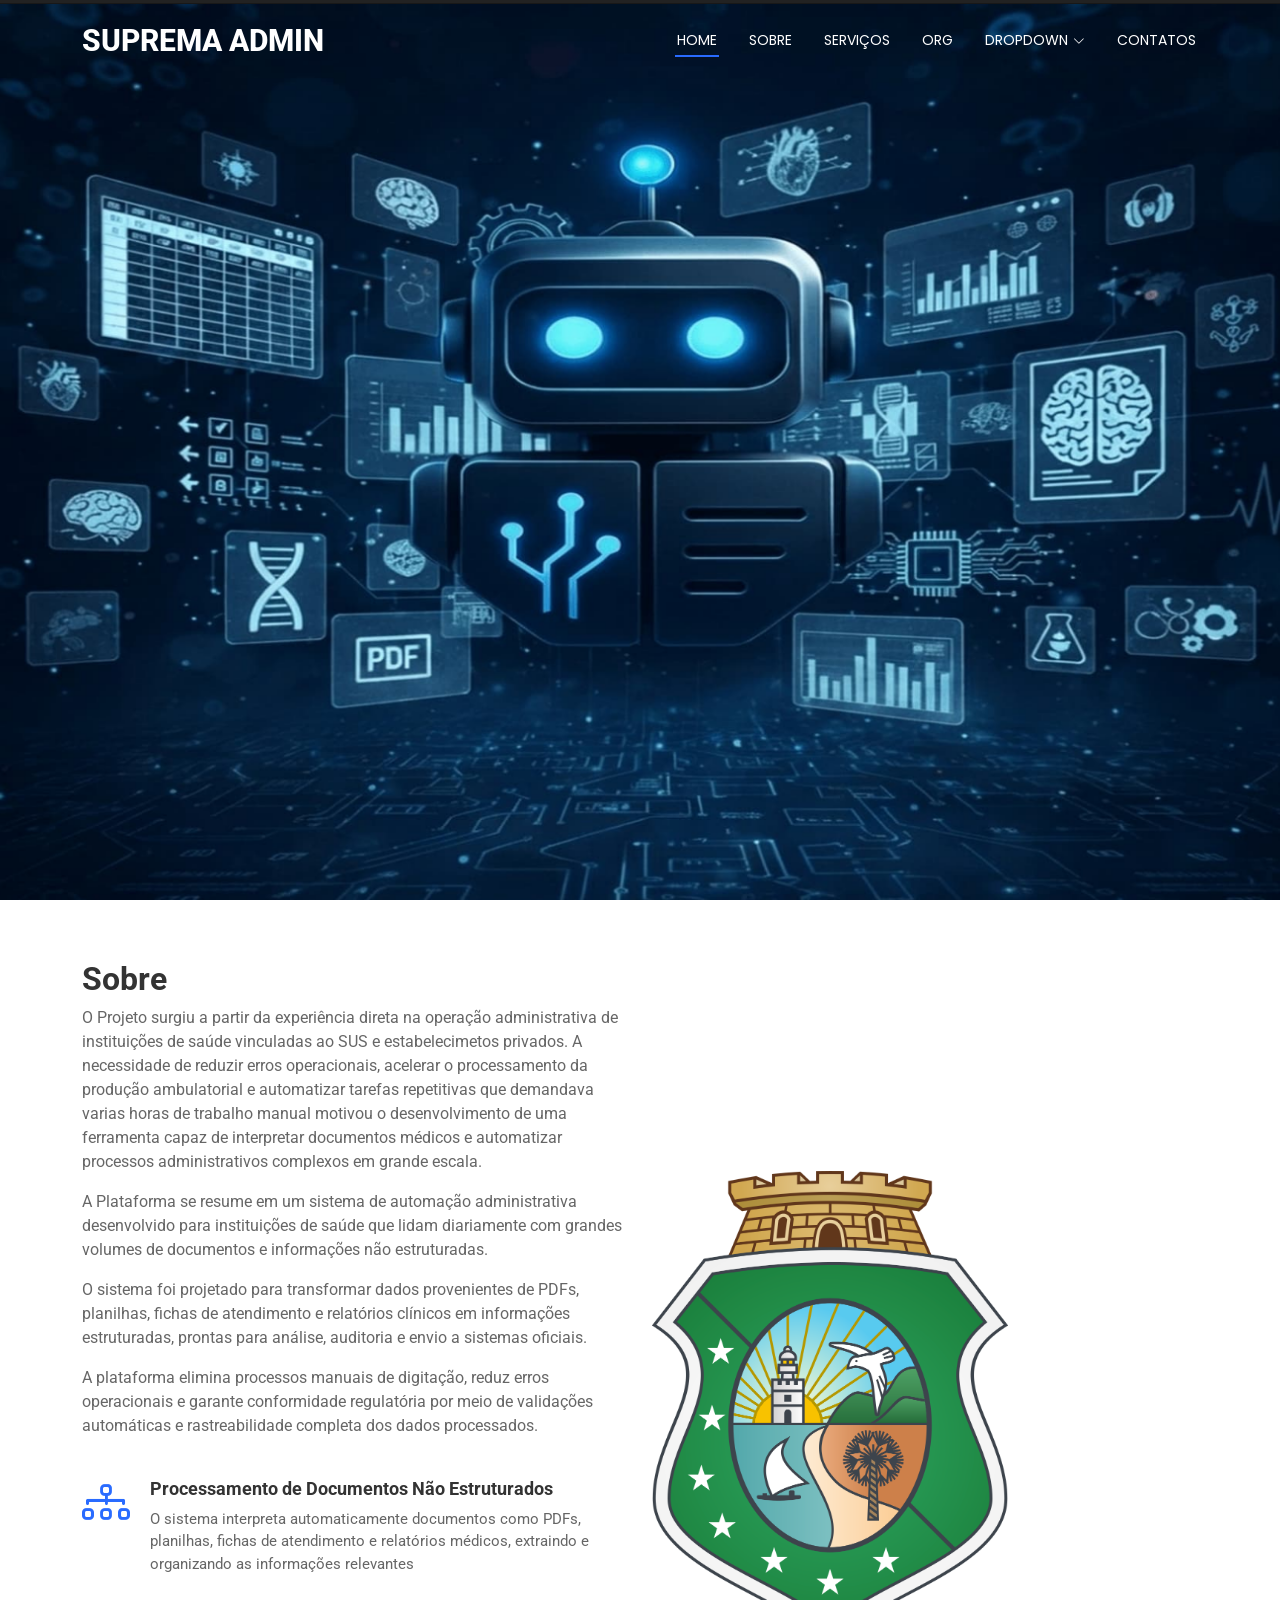
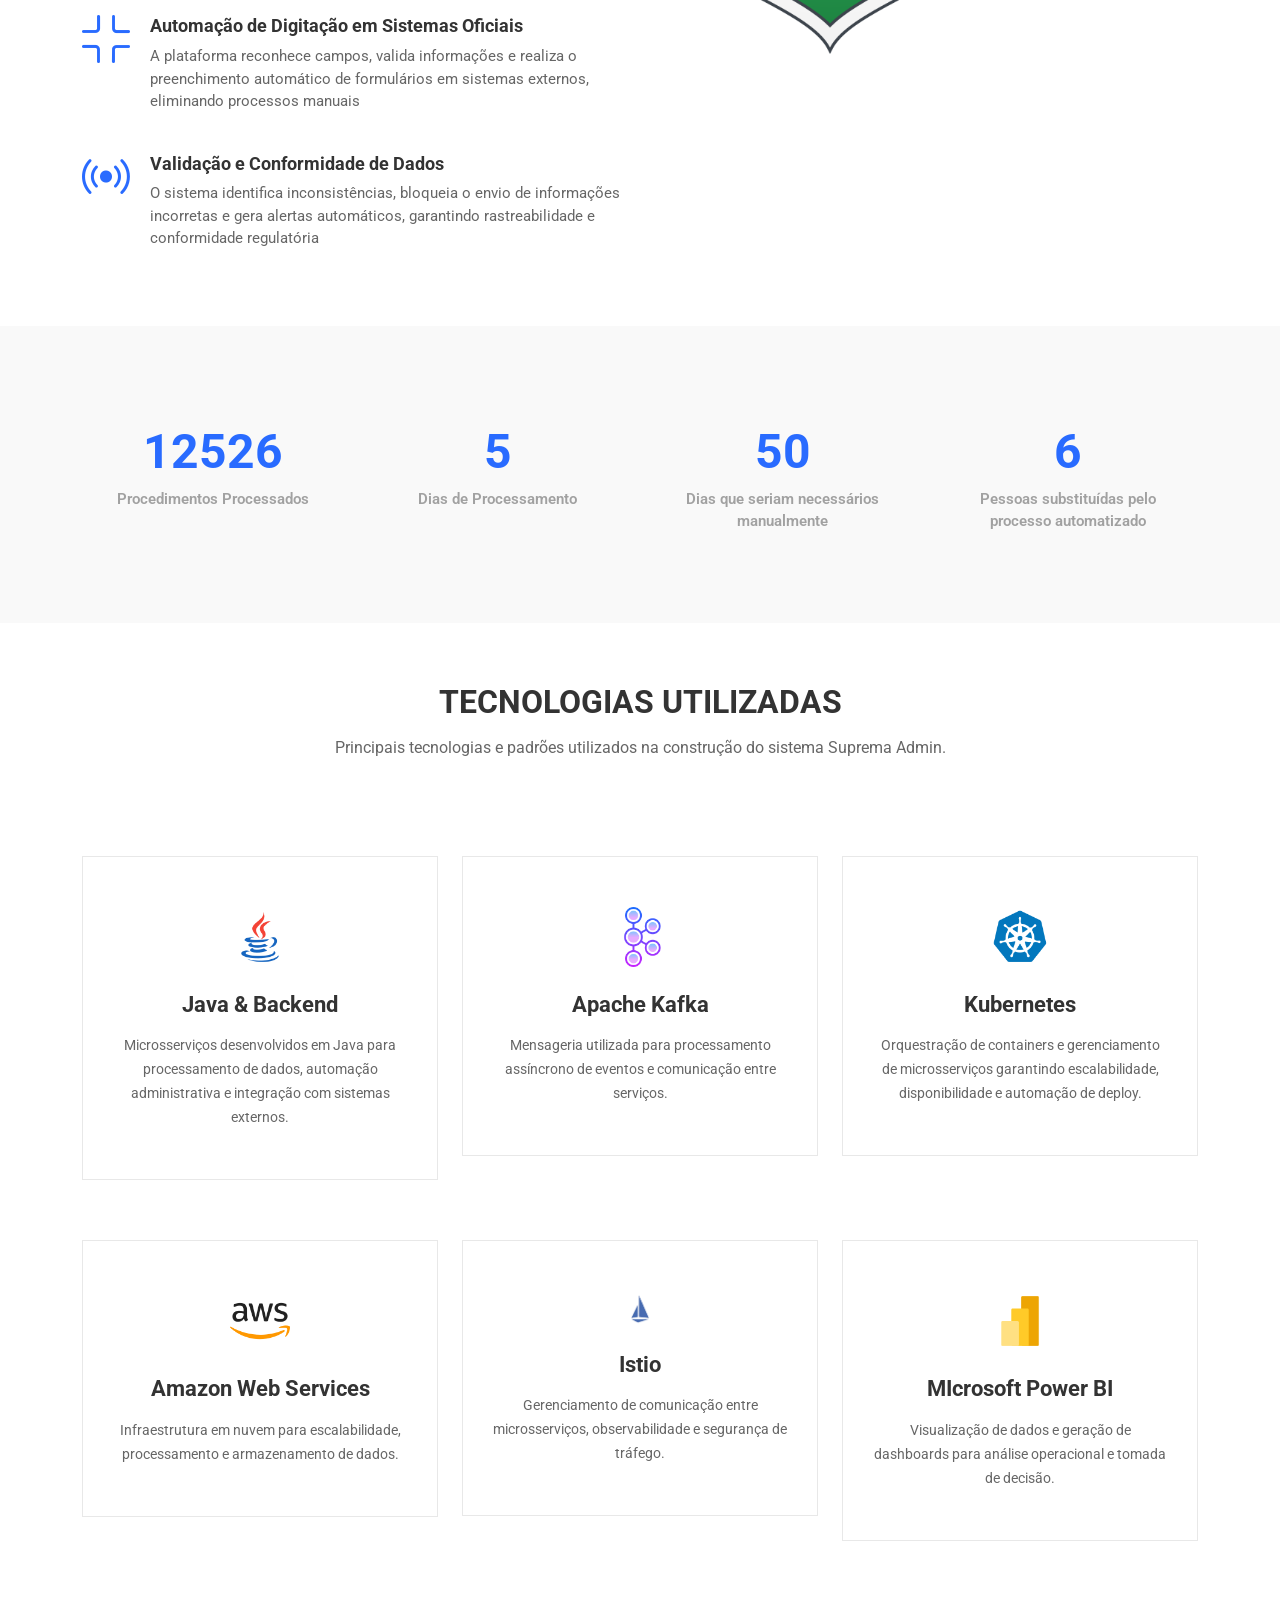
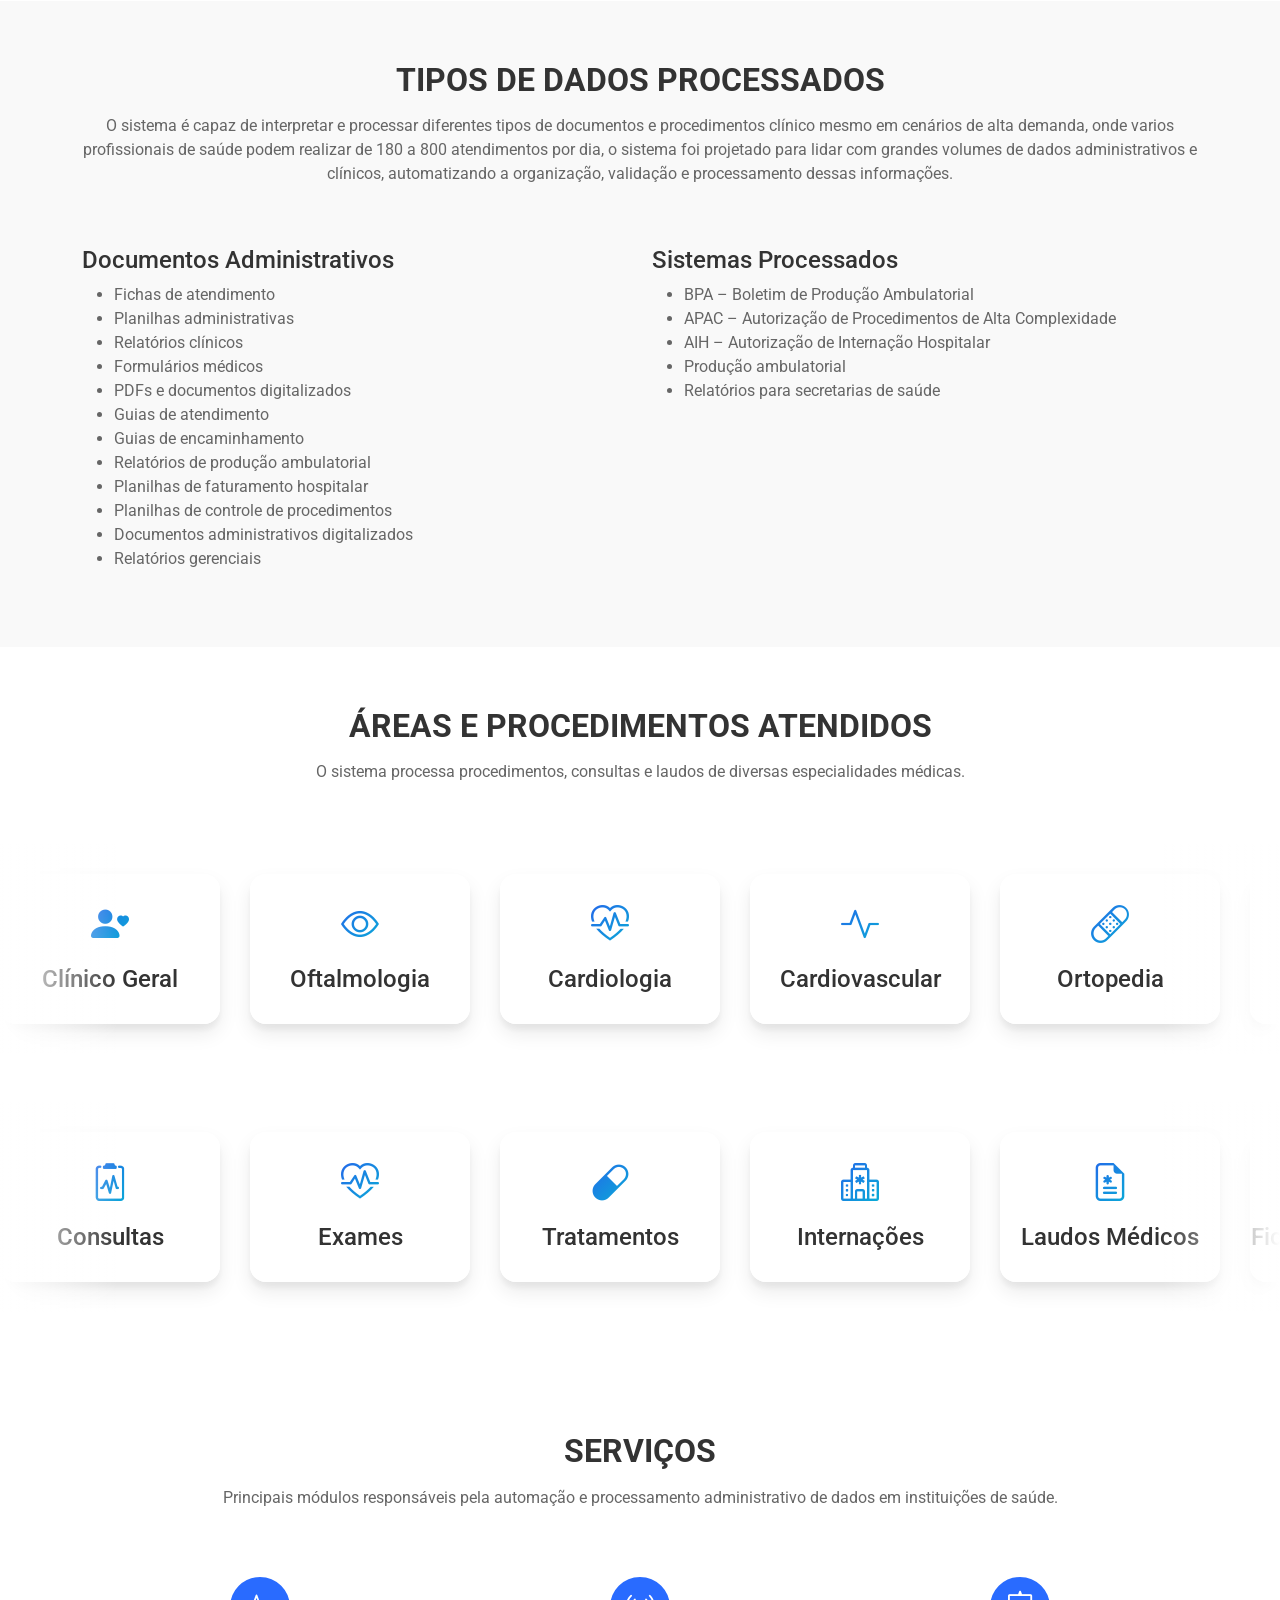
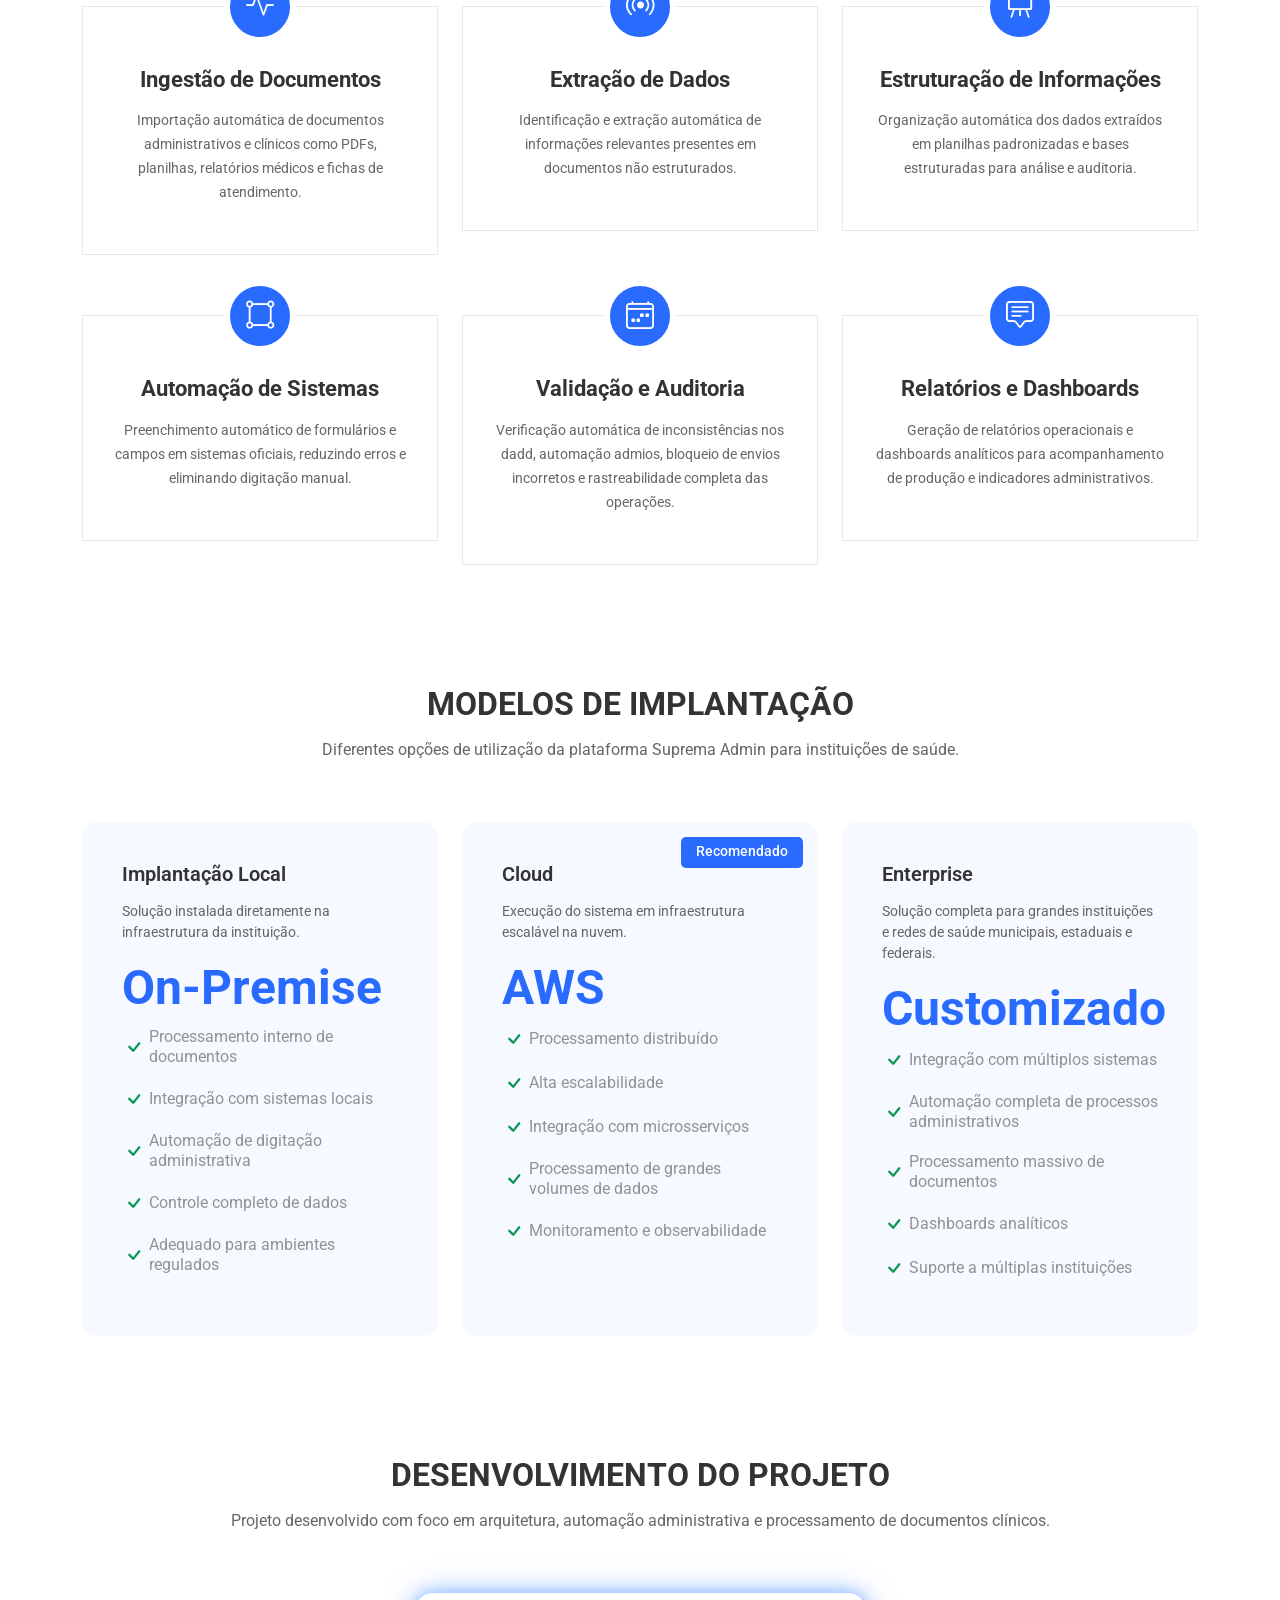
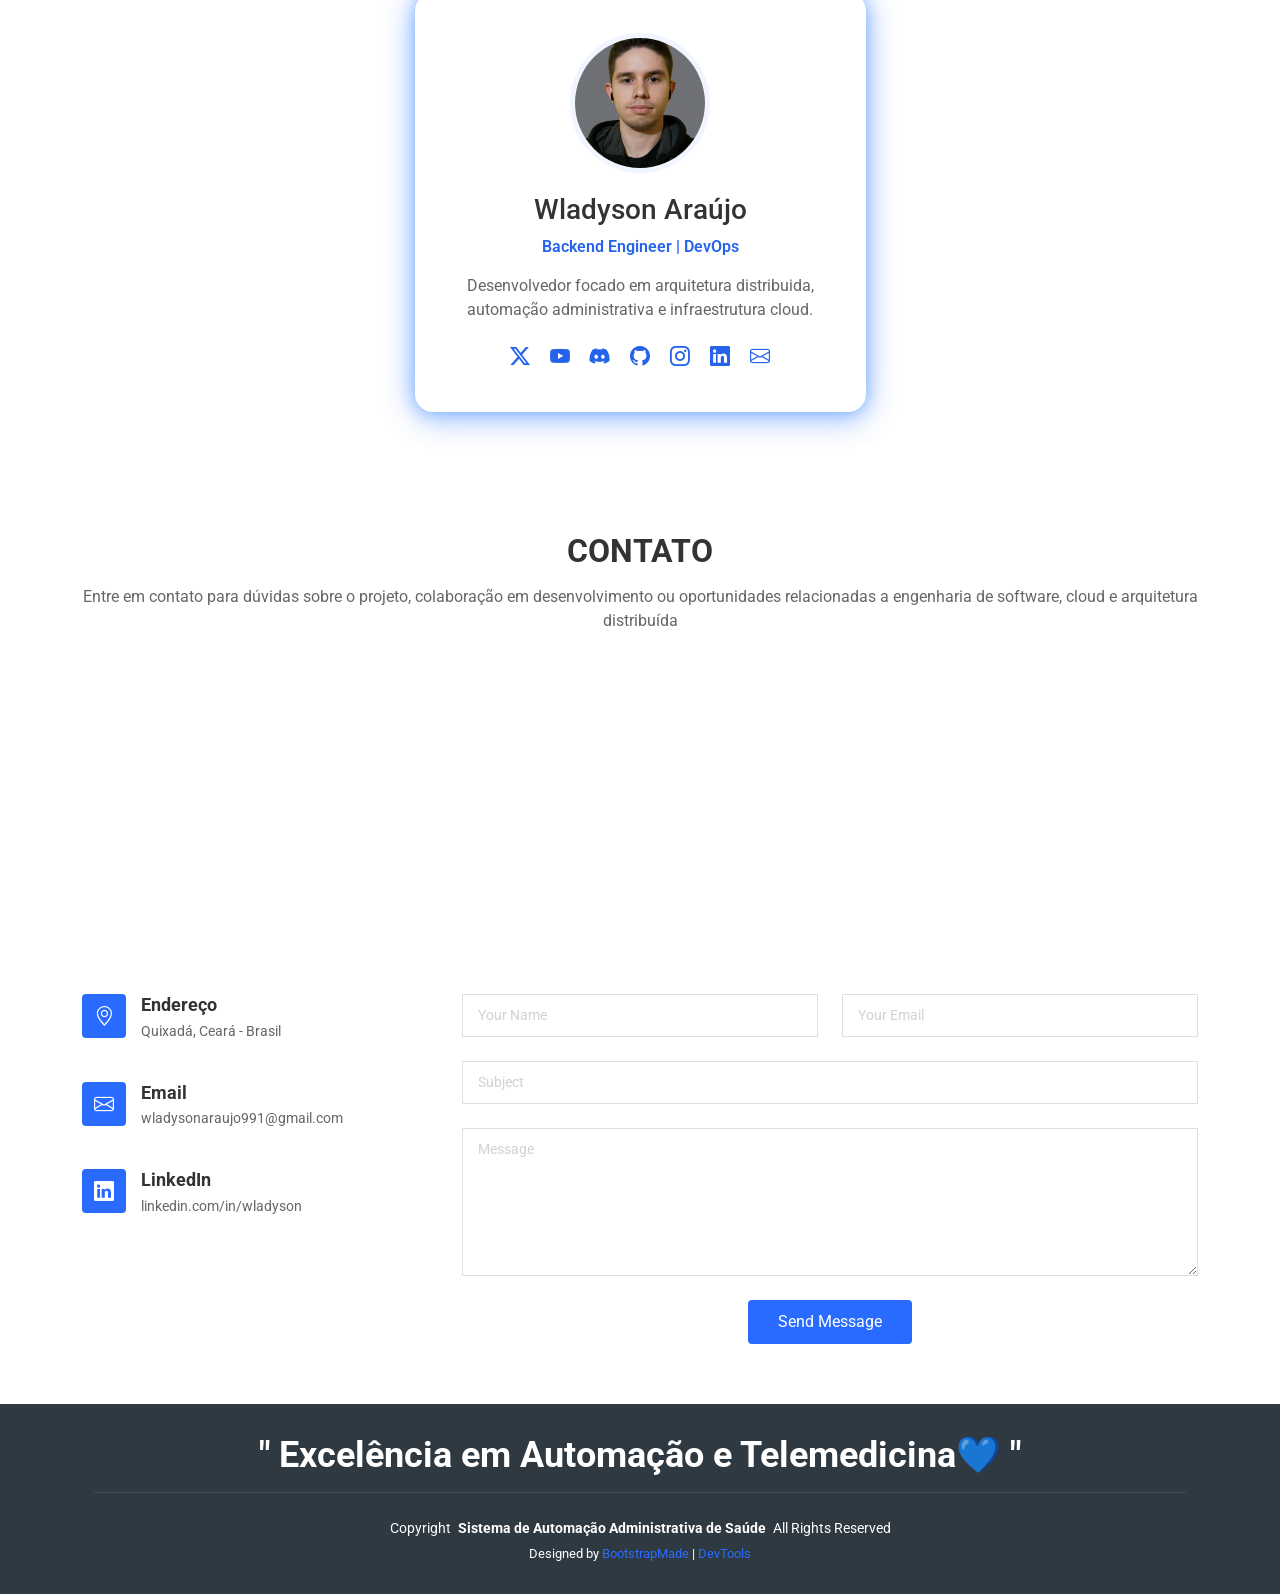
==== index.html @ 3fff72b0 "site inicial" ====
<!DOCTYPE html>
<html lang="en">

<head>
  <meta charset="utf-8">
  <meta content="width=device-width, initial-scale=1.0" name="viewport">
  <title>Suprema Admin</title>
  <meta name="description" content="">
  <meta name="keywords" content="">

  <!-- Favicons -->
  <link href="assets/img/icons8-robot-face-94.png" rel="icon">
  <link href="assets/img/apple-touch-icon.png" rel="apple-touch-icon">

  <!-- Fonts -->
  <link href="https://fonts.googleapis.com" rel="preconnect">
  <link href="https://fonts.gstatic.com" rel="preconnect" crossorigin>
  <link href="https://fonts.googleapis.com/css2?family=Roboto:ital,wght@0,100;0,300;0,400;0,500;0,700;0,900;1,100;1,300;1,400;1,500;1,700;1,900&family=Poppins:ital,wght@0,100;0,200;0,300;0,400;0,500;0,600;0,700;0,800;0,900;1,100;1,200;1,300;1,400;1,500;1,600;1,700;1,800;1,900&display=swap" rel="stylesheet">

  <!-- Vendor CSS Files -->
  <link href="assets/vendor/bootstrap/css/bootstrap.min.css" rel="stylesheet">
  <link href="assets/vendor/bootstrap-icons/bootstrap-icons.css" rel="stylesheet">
  <link href="assets/vendor/aos/aos.css" rel="stylesheet">
  <link href="assets/vendor/glightbox/css/glightbox.min.css" rel="stylesheet">
  <link href="assets/vendor/swiper/swiper-bundle.min.css" rel="stylesheet">

  <!-- Main CSS File -->
  <link href="assets/css/main.css" rel="stylesheet">

  <!-- =======================================================
  * Template Name: Regna
  * Template URL: https://bootstrapmade.com/regna-bootstrap-onepage-template/
  * Updated: Aug 07 2024 with Bootstrap v5.3.3
  * Author: BootstrapMade.com
  * License: https://bootstrapmade.com/license/
  ======================================================== -->
</head>

<body class="index-page">

  <header id="header" class="header d-flex align-items-center fixed-top">
    <div class="container-fluid container-xl position-relative d-flex align-items-center justify-content-between">

      <a href="index.html" class="logo d-flex align-items-center">
        <!-- Uncomment the line below if you also wish to use an image logo -->
        <!-- <img src="assets/img/logo.png" alt=""> -->
        <h1 class="sitename">Suprema Admin</h1>
      </a>

      <nav id="navmenu" class="navmenu">
        <ul>
          <li><a href="#hero" class="active">Home</a></li>
          <li><a href="#about">Sobre</a></li>
          <li><a href="#services">Serviços</a></li>
          <li><a href="#team">Org</a></li>
          <li class="dropdown"><a href="#"><span>Dropdown</span> <i class="bi bi-chevron-down toggle-dropdown"></i></a>
            <ul>
              <li><a href="#">Dropdown 1</a></li>
              <li class="dropdown"><a href="#"><span>Deep Dropdown</span> <i class="bi bi-chevron-down toggle-dropdown"></i></a>
                <ul>
                  <li><a href="#">Deep Dropdown 1</a></li>
                  <li><a href="#">Deep Dropdown 2</a></li>
                  <li><a href="#">Deep Dropdown 3</a></li>
                  <li><a href="#">Deep Dropdown 4</a></li>
                  <li><a href="#">Deep Dropdown 5</a></li>
                </ul>
              </li>
              <li><a href="#">Dropdown 2</a></li>
              <li><a href="#">Dropdown 3</a></li>
              <li><a href="#">Dropdown 4</a></li>
            </ul>
          </li>
          <li><a href="#contact">Contatos</a></li>
        </ul>
        <i class="mobile-nav-toggle d-xl-none bi bi-list"></i>
      </nav>

    </div>
  </header>

  <main class="main">

    <section id="hero" class="hero section">

      <img src="assets/img/teste.png" class="hero-video" alt="Hero">

    </section>

    <!-- About Section -->
    <section id="about" class="about section">

      <div class="container">

        <div class="row gy-4">

          <div class="col-lg-4 position-relative d-flex align-items-center order-lg-last" data-aos="fade-up" data-aos-delay="200">
  
            <div class="img-reflexo">
              <img src="assets/img/ce.png" class="img-fluid flex-shrink-0 reflexo" alt="">
            </div>

          </div>

          <div class="col-lg-6 content" data-aos="fade-up" data-aos-delay="100">
            <h3>Sobre</h3>
            <p>
              O Projeto surgiu a partir da experiência direta na operação administrativa de instituições de saúde vinculadas ao SUS e estabelecimetos privados.
              A necessidade de reduzir erros operacionais, acelerar o processamento da produção ambulatorial e automatizar tarefas repetitivas que demandava varias horas de trabalho manual
              motivou o desenvolvimento de uma ferramenta capaz de interpretar documentos médicos e automatizar processos administrativos complexos em grande escala.
            </p>

            <p>
              A Plataforma se resume em um sistema de automação administrativa desenvolvido para instituições de saúde que lidam diariamente
              com grandes volumes de documentos e informações não estruturadas.
            </p>

            <p>
              O sistema foi projetado para transformar dados provenientes de PDFs, planilhas, fichas de atendimento e relatórios clínicos
              em informações estruturadas, prontas para análise, auditoria e envio a sistemas oficiais.
            </p>

            <p>
              A plataforma elimina processos manuais de digitação, reduz erros operacionais e garante conformidade regulatória
              por meio de validações automáticas e rastreabilidade completa dos dados processados.
            </p>
            <ul>
              <li>
                <i class="bi bi-diagram-3"></i>
                <div>
                  <h5>Processamento de Documentos Não Estruturados</h5>
                  <p>O sistema interpreta automaticamente documentos como PDFs, planilhas, fichas de atendimento e relatórios médicos, extraindo e organizando as informações relevantes</p>
                </div>
              </li>
              <li>
                <i class="bi bi-fullscreen-exit"></i>
                <div>
                  <h5>Automação de Digitação em Sistemas Oficiais</h5>
                  <p>A plataforma reconhece campos, valida informações e realiza o preenchimento automático de formulários em sistemas externos, eliminando processos manuais</p>
                </div>
              </li>
              <li>
                <i class="bi bi-broadcast"></i>
                <div>
                  <h5>Validação e Conformidade de Dados</h5>
                  <p>O sistema identifica inconsistências, bloqueia o envio de informações incorretas e gera alertas automáticos, garantindo rastreabilidade e conformidade regulatória</p>
                </div>
              </li>
            </ul>
          </div>

        </div>

      </div>

    </section><!-- /About Section -->

    <!-- Stats Section -->
    <section id="stats" class="stats section light-background">

      <div class="container" data-aos="fade-up" data-aos-delay="100">

        <div class="row gy-4">

          <div class="col-lg-3 col-md-6">
            <div class="stats-item text-center w-100 h-100">
              <span data-purecounter-start="0" data-purecounter-end="12526" data-purecounter-duration="1" class="purecounter"></span>
              <p>Procedimentos Processados</p>
            </div>
          </div><!-- End Stats Item -->

          <div class="col-lg-3 col-md-6">
            <div class="stats-item text-center w-100 h-100">
              <span data-purecounter-start="0" data-purecounter-end="5" data-purecounter-duration="1" class="purecounter"></span>
              <p>Dias de Processamento</p>
            </div>
          </div><!-- End Stats Item -->

          <div class="col-lg-3 col-md-6">
            <div class="stats-item text-center w-100 h-100">
              <span data-purecounter-start="0" data-purecounter-end="50" data-purecounter-duration="1" class="purecounter"></span>
              <p>Dias que seriam necessários manualmente</p>
            </div>
          </div><!-- End Stats Item -->

          <div class="col-lg-3 col-md-6">
            <div class="stats-item text-center w-100 h-100">
              <span data-purecounter-start="0" data-purecounter-end="6" data-purecounter-duration="1" class="purecounter"></span>
              <p>Pessoas substituídas pelo processo automatizado</p>
            </div>
          </div><!-- End Stats Item -->

        </div>

      </div>

    </section><!-- /Stats Section -->

    <section id="tecnologias" class="services section">

        <div class="container section-title" data-aos="fade-up">
          <h2>Tecnologias Utilizadas</h2>
          <p>Principais tecnologias e padrões utilizados na construção do sistema Suprema Admin.</p>
        </div>

        <div class="container">

          <div class="row gy-4">

            <div class="col-lg-4 col-md-6">
              <div class="service-item">
                <img src="assets/img/java.png" class="tech-logo" alt="Java">
                <h3>Java & Backend</h3>
                <p>Microsserviços desenvolvidos em Java para processamento de dados, automação administrativa e integração com sistemas externos.</p>
              </div>
            </div>

            <div class="col-lg-4 col-md-6">
              <div class="service-item">
                <img src="assets/img/kafka.png" class="tech-logo" alt="Apache Kafka">
                <h3>Apache Kafka</h3>
                <p>Mensageria utilizada para processamento assíncrono de eventos e comunicação entre serviços.</p>
              </div>
            </div>

            <div class="col-lg-4 col-md-6">
              <div class="service-item">
                <img src="assets/img/kube.png" class="tech-logo" alt="C++">
                <h3>Kubernetes</h3>
                <p>Orquestração de containers e gerenciamento de microsserviços garantindo escalabilidade, disponibilidade e automação de deploy.</p>
              </div>
            </div>

            <div class="col-lg-4 col-md-6">
              <div class="service-item">
                <img src="assets/img/amazon.png" class="tech-logo" alt="Amazon Web Services">
                <h3>Amazon Web Services</h3>
                <p>Infraestrutura em nuvem para escalabilidade, processamento e armazenamento de dados.</p>
              </div>
            </div>

            <div class="col-lg-4 col-md-6">
              <div class="service-item">
                <img src="assets/img/istio.png" class="tech-logo" alt="Istio">
                <h3>Istio</h3>
                <p>Gerenciamento de comunicação entre microsserviços, observabilidade e segurança de tráfego.</p>
              </div>
            </div>

            <div class="col-lg-4 col-md-6">
              <div class="service-item">
                <img src="assets/img/bi.png" class="tech-logo" alt="Power BI">
                <h3>MIcrosoft Power BI</h3>
                <p>Visualização de dados e geração de dashboards para análise operacional e tomada de decisão.</p>
              </div>
            </div>

          </div>

        </div>

    </section>

    <section id="dados-processados" class="features section light-background">

        <div class="container section-title" data-aos="fade-up">
          <h2>Tipos de Dados Processados</h2>
          <p>O sistema é capaz de interpretar e processar diferentes tipos de documentos e procedimentos clínico mesmo em cenários de alta demanda, onde varios profissionais de saúde podem realizar de 180 a 800 atendimentos por dia, o sistema foi projetado para lidar com grandes volumes de dados administrativos e clínicos, automatizando a organização, validação e processamento dessas informações.</p>
        </div>

        <div class="container">

          <div class="row gy-4">

            <div class="col-md-6">
              <h4>Documentos Administrativos</h4>
              <ul>
                <li>Fichas de atendimento</li>
                <li>Planilhas administrativas</li>
                <li>Relatórios clínicos</li>
                <li>Formulários médicos</li>
                <li>PDFs e documentos digitalizados</li>
                <li>Guias de atendimento</li>
                <li>Guias de encaminhamento</li>
                <li>Relatórios de produção ambulatorial</li>
                <li>Planilhas de faturamento hospitalar</li>
                <li>Planilhas de controle de procedimentos</li>
                <li>Documentos administrativos digitalizados</li>
                <li>Relatórios gerenciais</li>
              </ul>
            </div>

            <div class="col-md-6">
              <h4>Sistemas Processados</h4>
              <ul>
                <li>BPA – Boletim de Produção Ambulatorial</li>
                <li>APAC – Autorização de Procedimentos de Alta Complexidade</li>
                <li>AIH – Autorização de Internação Hospitalar</li>
                <li>Produção ambulatorial</li>
                <li>Relatórios para secretarias de saúde</li>
              </ul>
            </div>

        </div>

    </section>

    <section id="areas-saude" class="services section">

      <div class="container section-title" data-aos="fade-up">
        <h2>Áreas e Procedimentos Atendidos</h2>
        <p>O sistema processa procedimentos, consultas e laudos de diversas especialidades médicas.</p>
      </div>

      <div class="areas-slider">

        <div class="areas-track">

          <div class="service-card">
            <i class="bi bi-person-heart"></i>
            <h4>Clínico Geral</h4>
          </div>

          <div class="service-card">
            <i class="bi bi-eye"></i>
            <h4>Oftalmologia</h4>
          </div>

          <div class="service-card">
            <i class="bi bi-heart-pulse"></i>
            <h4>Cardiologia</h4>
          </div>

          <div class="service-card">
            <i class="bi bi-activity"></i>
            <h4>Cardiovascular</h4>
          </div>

          <div class="service-card">
            <i class="bi bi-bandaid"></i>
            <h4>Ortopedia</h4>
          </div>

          <div class="service-card">
            <i class="bi bi-droplet"></i>
            <h4>Laboratório</h4>
          </div>

          <div class="service-card">
            <i class="bi bi-person"></i>
            <h4>Pediatria</h4>
          </div>

          <div class="service-card">
            <i class="bi bi-gender-female"></i>
            <h4>Ginecologia</h4>
          </div>

          <div class="service-card">
            <i class="bi bi-lungs"></i>
            <h4>Pneumologia</h4>
          </div>

          <div class="service-card">
            <i class="bi bi-bandaid-fill"></i>
            <h4>Cirurgia Geral</h4>
          </div>

          <div class="service-card">
            <i class="bi bi-capsule"></i>
            <h4>Farmácia Clínica</h4>
          </div>

          <div class="service-card">
            <i class="bi bi-hospital"></i>
            <h4>Emergência</h4>
          </div>

          <div class="service-card">
            <i class="bi bi-clipboard2-pulse"></i>
            <h4>Medicina Preventiva</h4>
          </div>

          <!-- duplicado para loop infinito -->

          <div class="service-card">
            <i class="bi bi-person-heart"></i>
            <h4>Clínico Geral</h4>
          </div>

          <div class="service-card">
            <i class="bi bi-eye"></i>
            <h4>Oftalmologia</h4>
          </div>

          <div class="service-card">
            <i class="bi bi-heart-pulse"></i>
            <h4>Cardiologia</h4>
          </div>

          <div class="service-card">
            <i class="bi bi-activity"></i>
            <h4>Cardiovascular</h4>
          </div>

          <div class="service-card">
            <i class="bi bi-bandaid"></i>
            <h4>Ortopedia</h4>
          </div>

          <div class="service-card">
            <i class="bi bi-droplet"></i>
            <h4>Laboratório</h4>
          </div>

          <div class="service-card">
            <i class="bi bi-person"></i>
            <h4>Pediatria</h4>
          </div>

          <div class="service-card">
            <i class="bi bi-gender-female"></i>
            <h4>Ginecologia</h4>
          </div>

          <div class="service-card">
            <i class="bi bi-lungs"></i>
            <h4>Pneumologia</h4>
          </div>

          <div class="service-card">
            <i class="bi bi-bandaid-fill"></i>
            <h4>Cirurgia Geral</h4>
          </div>

          <div class="service-card">
            <i class="bi bi-capsule"></i>
            <h4>Farmácia Clínica</h4>
          </div>

          <div class="service-card">
            <i class="bi bi-hospital"></i>
            <h4>Emergência</h4>
          </div>

          <div class="service-card">
            <i class="bi bi-clipboard2-pulse"></i>
            <h4>Medicina Preventiva</h4>
          </div>
          
        </div>

      </div>

      <div class="container-fluid mt-5 px-0">

        <h3 class="text-center mb-4"></h3>

        <div class="areas-slider">

          <div class="areas-track-reverse">

            <div class="service-card">
              <i class="bi bi-clipboard2-pulse"></i>
              <h4>Consultas</h4>
            </div>

            <div class="service-card">
              <i class="bi bi-heart-pulse"></i>
              <h4>Exames</h4>
            </div>

            <div class="service-card">
              <i class="bi bi-capsule"></i>
              <h4>Tratamentos</h4>
            </div>

            <div class="service-card">
              <i class="bi bi-hospital"></i>
              <h4>Internações</h4>
            </div>

            <div class="service-card">
              <i class="bi bi-file-earmark-medical"></i>
              <h4>Laudos Médicos</h4>
            </div>

            <div class="service-card">
              <i class="bi bi-person-lines-fill"></i>
              <h4>Fichas de Atendimento</h4>
            </div>

            <div class="service-card">
              <i class="bi bi-clipboard-data"></i>
              <h4>Formulários</h4>
            </div>

            <div class="service-card">
              <i class="bi bi-journal-medical"></i>
              <h4>Relatórios</h4>
            </div>

            <div class="service-card">
              <i class="bi bi-table"></i>
              <h4>Planilhas</h4>
            </div>

            <div class="service-card">
              <i class="bi bi-cash-stack"></i>
              <h4>Faturamento</h4>
            </div>

            <div class="service-card">
              <i class="bi bi-activity"></i>
              <h4>Prod. Ambulatorial</h4>
            </div>

            <div class="service-card">
              <i class="bi bi-clipboard-check"></i>
              <h4>Contr. Procedimentos</h4>
            </div>



            <!-- duplicados para loop infinito -->

            <div class="service-card">
              <i class="bi bi-clipboard2-pulse"></i>
              <h4>Consultas</h4>
            </div>

            <div class="service-card">
              <i class="bi bi-heart-pulse"></i>
              <h4>Exames</h4>
            </div>

            <div class="service-card">
              <i class="bi bi-capsule"></i>
              <h4>Tratamentos</h4>
            </div>

            <div class="service-card">
              <i class="bi bi-hospital"></i>
              <h4>Internações</h4>
            </div>

            <div class="service-card">
              <i class="bi bi-file-earmark-medical"></i>
              <h4>Laudos Médicos</h4>
            </div>

            <div class="service-card">
              <i class="bi bi-person-lines-fill"></i>
              <h4>Fichas de Atendimento</h4>
            </div>

            <div class="service-card">
              <i class="bi bi-clipboard-data"></i>
              <h4>Formulários</h4>
            </div>

            <div class="service-card">
              <i class="bi bi-journal-medical"></i>
              <h4>Relatórios</h4>
            </div>

            <div class="service-card">
              <i class="bi bi-table"></i>
              <h4>Planilhas</h4>
            </div>

            <div class="service-card">
              <i class="bi bi-cash-stack"></i>
              <h4>Faturamento</h4>
            </div>

            <div class="service-card">
              <i class="bi bi-activity"></i>
              <h4>Produção Ambl</h4>
            </div>

            <div class="service-card">
              <i class="bi bi-clipboard-check"></i>
              <h4>Contr. Procedimentos</h4>
            </div>

          </div>

        </div>

      </div>


    </section>

    <!-- Services Section -->
    <section id="services" class="services section">

      <!-- Section Title -->
      <div class="container section-title" data-aos="fade-up">
        <h2>Serviços</h2>
        <p>Principais módulos responsáveis pela automação e processamento administrativo de dados em instituições de saúde.</p>
      </div><!-- End Section Title -->

      <div class="container">

        <div class="row gy-4">

          <div class="col-lg-4 col-md-6" data-aos="fade-up" data-aos-delay="100">
            <div class="service-item  position-relative">
              <div class="icon">
                <i class="bi bi-activity"></i>
              </div>
              <a href="service-details.html" class="stretched-link">
                <h3>Ingestão de Documentos</h3>
              </a>
              <p>Importação automática de documentos administrativos e clínicos como PDFs, planilhas, relatórios médicos e fichas de atendimento.</p>
            </div>
          </div><!-- End Service Item -->

          <div class="col-lg-4 col-md-6" data-aos="fade-up" data-aos-delay="200">
            <div class="service-item position-relative">
              <div class="icon">
                <i class="bi bi-broadcast"></i>
              </div>
              <a href="service-details.html" class="stretched-link">
                <h3>Extração de Dados</h3>
              </a>
              <p>Identificação e extração automática de informações relevantes presentes em documentos não estruturados.</p>
            </div>
          </div><!-- End Service Item -->

          <div class="col-lg-4 col-md-6" data-aos="fade-up" data-aos-delay="300">
            <div class="service-item position-relative">
              <div class="icon">
                <i class="bi bi-easel"></i>
              </div>
              <a href="service-details.html" class="stretched-link">
                <h3>Estruturação de Informações</h3>
              </a>
              <p>Organização automática dos dados extraídos em planilhas padronizadas e bases estruturadas para análise e auditoria.</p>
            </div>
          </div><!-- End Service Item -->

          <div class="col-lg-4 col-md-6" data-aos="fade-up" data-aos-delay="400">
            <div class="service-item position-relative">
              <div class="icon">
                <i class="bi bi-bounding-box-circles"></i>
              </div>
              <a href="service-details.html" class="stretched-link">
                <h3>Automação de Sistemas</h3>
              </a>
              <p>Preenchimento automático de formulários e campos em sistemas oficiais, reduzindo erros e eliminando digitação manual.</p>
              <a href="service-details.html" class="stretched-link"></a>
            </div>
          </div><!-- End Service Item -->

          <div class="col-lg-4 col-md-6" data-aos="fade-up" data-aos-delay="500">
            <div class="service-item position-relative">
              <div class="icon">
                <i class="bi bi-calendar4-week"></i>
              </div>
              <a href="service-details.html" class="stretched-link">
                <h3>Validação e Auditoria</h3>
              </a>
              <p>Verificação automática de inconsistências nos dadd, automação admios, bloqueio de envios incorretos e rastreabilidade completa das operações.</p>
              <a href="service-details.html" class="stretched-link"></a>
            </div>
          </div><!-- End Service Item -->

          <div class="col-lg-4 col-md-6" data-aos="fade-up" data-aos-delay="600">
            <div class="service-item position-relative">
              <div class="icon">
                <i class="bi bi-chat-square-text"></i>
              </div>
              <a href="service-details.html" class="stretched-link">
                <h3>Relatórios e Dashboards</h3>
              </a>
              <p>Geração de relatórios operacionais e dashboards analíticos para acompanhamento de produção e indicadores administrativos.</p>
              <a href="service-details.html" class="stretched-link"></a>
            </div>
          </div><!-- End Service Item -->

        </div>

      </div>

    </section><!-- /Services Section -->

    <!-- Pricing Section -->
    <section id="pricing" class="pricing section">

      <div class="container section-title" data-aos="fade-up">
        <h2>Modelos de Implantação</h2>
        <p>Diferentes opções de utilização da plataforma Suprema Admin para instituições de saúde.</p>
      </div>

      <div class="container">

        <div class="row gy-4">

          <!-- Implantação Local -->
          <div class="col-lg-4" data-aos="zoom-in" data-aos-delay="100">
            <div class="pricing-item">
              <h3>Implantação Local</h3>
              <p class="description">Solução instalada diretamente na infraestrutura da instituição.</p>
              <h4>On-Premise</h4>

              <ul>
                <li><i class="bi bi-check"></i> Processamento interno de documentos</li>
                <li><i class="bi bi-check"></i> Integração com sistemas locais</li>
                <li><i class="bi bi-check"></i> Automação de digitação administrativa</li>
                <li><i class="bi bi-check"></i> Controle completo de dados</li>
                <li><i class="bi bi-check"></i> Adequado para ambientes regulados</li>
              </ul>
            </div>
          </div>

          <!-- Cloud -->
          <div class="col-lg-4" data-aos="zoom-in" data-aos-delay="200">
            <div class="pricing-item featured">
              <p class="popular">Recomendado</p>
              <h3>Cloud</h3>
              <p class="description">Execução do sistema em infraestrutura escalável na nuvem.</p>
              <h4>AWS</h4>

              <ul>
                <li><i class="bi bi-check"></i> Processamento distribuído</li>
                <li><i class="bi bi-check"></i> Alta escalabilidade</li>
                <li><i class="bi bi-check"></i> Integração com microsserviços</li>
                <li><i class="bi bi-check"></i> Processamento de grandes volumes de dados</li>
                <li><i class="bi bi-check"></i> Monitoramento e observabilidade</li>
              </ul>
            </div>
          </div>

          <!-- Enterprise -->
          <div class="col-lg-4" data-aos="zoom-in" data-aos-delay="300">
            <div class="pricing-item">
              <h3>Enterprise</h3>
              <p class="description">Solução completa para grandes instituições e redes de saúde municipais, estaduais e federais.</p>
              <h4>Customizado</h4>

              <ul>
                <li><i class="bi bi-check"></i> Integração com múltiplos sistemas</li>
                <li><i class="bi bi-check"></i> Automação completa de processos administrativos</li>
                <li><i class="bi bi-check"></i> Processamento massivo de documentos</li>
                <li><i class="bi bi-check"></i> Dashboards analíticos</li>
                <li><i class="bi bi-check"></i> Suporte a múltiplas instituições</li>
              </ul>
            </div>
          </div>

        </div>

      </div>

    </section>

    <!-- Team Section -->
    <section id="team" class="team section">

      <!-- Section Title -->
      <div class="container section-title" data-aos="fade-up">
        <h2>Desenvolvimento do Projeto</h2>
        <p>Projeto desenvolvido com foco em arquitetura, automação administrativa e processamento de documentos clínicos.</p>
      </div><!-- End Section Title -->

      <div class="container">

        <div class="row justify-content-center">

          <div class="col-lg-5">

            <div class="team-card text-center">

              <img src="assets/img/team/team-1.jpg" class="team-photo" alt="Wladyson Araújo">

              <h3>Wladyson Araújo</h3>

              <span class="role">Backend Engineer | DevOps</span>

              <p class="description">
                Desenvolvedor focado em arquitetura distribuida, automação administrativa
                e infraestrutura cloud.
              </p>

              <div class="social">
                <a href=""><i class="bi bi-twitter-x"></i></a>
                <a href=""><i class="bi bi-youtube"></i></a>
                <a href=""><i class="bi bi-discord"></i></a>
                <a href="https://wladysson.github.io/wladyson.github.io/index.html#hero"><i class="bi bi-github"></i></a>
                <a href="https://www.instagram.com/wladyssonrodrigs_/"><i class="bi bi-instagram"></i></a>
                <a href="https://www.linkedin.com/in/wladyson/"><i class="bi bi-linkedin"></i></a>
                <a href="wladysonaraujo991@gmail.com"><i class="bi bi-envelope"></i></a>

              </div>

            </div>

          </div>

        </div>

      </div>

    </section><!-- /Team Section -->

    <!-- Contact Section -->
    <section id="contact" class="contact section">

      <!-- Section Title -->
      <div class="container section-title" data-aos="fade-up">
        <h2>Contato</h2>
        <p>Entre em contato para dúvidas sobre o projeto, colaboração em desenvolvimento ou oportunidades relacionadas a engenharia de software, cloud e arquitetura distribuída</p>
      </div><!-- End Section Title -->

      <div class="container" data-aos="fade-up" data-aos-delay="100">

        <div class="mb-4" data-aos="fade-up" data-aos-delay="200">
          <iframe style="border:0; width: 100%; height: 270px;" src="https://www.google.com/maps?q=Quixadá+CE+Brasil&output=embed"></iframe>
        </div><!-- End Google Maps -->

        <div class="row gy-4">

          <div class="col-lg-4">
            <div class="info-item d-flex" data-aos="fade-up" data-aos-delay="300">
              <i class="bi bi-geo-alt flex-shrink-0"></i>
              <div>
                <h3>Endereço</h3>
                <p>Quixadá, Ceará - Brasil</p>
              </div>
            </div><!-- End Info Item -->

            <div class="info-item d-flex" data-aos="fade-up" data-aos-delay="500">
              <i class="bi bi-envelope flex-shrink-0"></i>
              <div>
                <h3>Email</h3>
                <p>wladysonaraujo991@gmail.com</p>
              </div>
            </div><!-- End Info Item -->

            <div class="info-item d-flex">
              <i class="bi bi-linkedin flex-shrink-0"></i>
              <div>
                <h3>LinkedIn</h3>
                <p>linkedin.com/in/wladyson</p>
              </div>
            </div>

          </div>

          <div class="col-lg-8">
            <form action="forms/contact.php" method="post" class="php-email-form" data-aos="fade-up" data-aos-delay="200">
              <div class="row gy-4">

                <div class="col-md-6">
                  <input type="text" name="name" class="form-control" placeholder="Your Name" required="">
                </div>

                <div class="col-md-6 ">
                  <input type="email" class="form-control" name="email" placeholder="Your Email" required="">
                </div>

                <div class="col-md-12">
                  <input type="text" class="form-control" name="subject" placeholder="Subject" required="">
                </div>

                <div class="col-md-12">
                  <textarea class="form-control" name="message" rows="6" placeholder="Message" required=""></textarea>
                </div>

                <div class="col-md-12 text-center">
                  <div class="loading">Loading</div>
                  <div class="error-message"></div>
                  <div class="sent-message">Your message has been sent. Thank you!</div>

                  <button type="submit">Send Message</button>
                </div>

              </div>
            </form>
          </div><!-- End Contact Form -->

        </div>

      </div>

    </section><!-- /Contact Section -->

  </main>

  <footer id="footer" class="footer dark-background">
    <div class="container">
      <h3 class="sitename">" Excelência em Automação e Telemedicina💙 "</h3>
      <div class="container">
        <div class="copyright">
          <span>Copyright</span> <strong class="px-1 sitename">Sistema de Automação Administrativa de Saúde </strong> <span>All Rights Reserved</span>
        </div>
        <div class="credits">
          <!-- All the links in the footer should remain intact. -->
          <!-- You can delete the links only if you've purchased the pro version. -->
          <!-- Licensing information: https://bootstrapmade.com/license/ -->
          <!-- Purchase the pro version with working PHP/AJAX contact form: [buy-url] -->
          Designed by <a href="https://bootstrapmade.com/">BootstrapMade</a> | <a href="https://bootstrapmade.com/tools/">DevTools</a>
        </div>
      </div>
    </div>
  </footer>

  <!-- Scroll Top -->
  <a href="#" id="scroll-top" class="scroll-top d-flex align-items-center justify-content-center"><i class="bi bi-arrow-up-short"></i></a>

  <!-- Preloader -->
  <div id="preloader"></div>

  <!-- Vendor JS Files -->
  <script src="assets/vendor/bootstrap/js/bootstrap.bundle.min.js"></script>
  <script src="assets/vendor/php-email-form/validate.js"></script>
  <script src="assets/vendor/aos/aos.js"></script>
  <script src="assets/vendor/glightbox/js/glightbox.min.js"></script>
  <script src="assets/vendor/purecounter/purecounter_vanilla.js"></script>
  <script src="assets/vendor/imagesloaded/imagesloaded.pkgd.min.js"></script>
  <script src="assets/vendor/isotope-layout/isotope.pkgd.min.js"></script>
  <script src="assets/vendor/swiper/swiper-bundle.min.js"></script>

  <!-- Main JS File -->
  <script src="assets/js/main.js"></script>

</body>

</html>
---- assets/css/main.css ----
/**
* Template Name: Regna
* Template URL: https://bootstrapmade.com/regna-bootstrap-onepage-template/
* Updated: Aug 07 2024 with Bootstrap v5.3.3
* Author: BootstrapMade.com
* License: https://bootstrapmade.com/license/
*/

/*--------------------------------------------------------------
# Font & Color Variables
# Help: https://bootstrapmade.com/color-system/
--------------------------------------------------------------*/
/* Fonts */
:root {
  --default-font: "Roboto",  system-ui, -apple-system, "Segoe UI", Roboto, "Helvetica Neue", Arial, "Noto Sans", "Liberation Sans", sans-serif, "Apple Color Emoji", "Segoe UI Emoji", "Segoe UI Symbol", "Noto Color Emoji";
  --heading-font: "Roboto",  sans-serif;
  --nav-font: "Poppins",  sans-serif;
}

/* Global Colors - The following color variables are used throughout the website. Updating them here will change the color scheme of the entire website */
:root { 
  --background-color: #ffffff; /* Background color for the entire website, including individual sections */
  --default-color: #666666; /* Default color used for the majority of the text content across the entire website */
  --heading-color: #333333; /* Color for headings, subheadings and title throughout the website */
  --accent-color: #296bff; /* Accent color that represents your brand on the website. It's used for buttons, links, and other elements that need to stand out */
  --surface-color: #ffffff; /* The surface color is used as a background of boxed elements within sections, such as cards, icon boxes, or other elements that require a visual separation from the global background. */
  --contrast-color: #ffffff; /* Contrast color for text, ensuring readability against backgrounds of accent, heading, or default colors. */
}

/* Nav Menu Colors - The following color variables are used specifically for the navigation menu. They are separate from the global colors to allow for more customization options */
:root {
  --nav-color: #ffffff;  /* The default color of the main navmenu links */
  --nav-hover-color: #ffffff; /* Applied to main navmenu links when they are hovered over or active */
  --nav-mobile-background-color: #ffffff; /* Used as the background color for mobile navigation menu */
  --nav-dropdown-background-color: #ffffff; /* Used as the background color for dropdown items that appear when hovering over primary navigation items */
  --nav-dropdown-color: #666666; /* Used for navigation links of the dropdown items in the navigation menu. */
  --nav-dropdown-hover-color: #296bff; /* Similar to --nav-hover-color, this color is applied to dropdown navigation links when they are hovered over. */
}

/* Color Presets - These classes override global colors when applied to any section or element, providing reuse of the sam color scheme. */

.light-background {
  --background-color: #f9f9f9;
  --surface-color: #ffffff;
}

.dark-background {
  --background-color: #2f3942;
  --default-color: #ffffff;
  --heading-color: #ffffff;
  --surface-color: #445360;
  --contrast-color: #ffffff;
}

.reflexo{
  -webkit-box-reflect: below 5px linear-gradient(transparent, rgba(0,0,0,0.3));
}

.img-reflexo{
  position: relative;
  display: inline-block;
  overflow: hidden;
}

.img-reflexo::after{
  content: "";
  position: absolute;
  top: 0;
  left: -75%;
  width: 50%;
  height: 100%;
  background: linear-gradient(
    120deg,
    rgba(255,255,255,0) 0%,
    rgba(255,255,255,0.6) 50%,
    rgba(255,255,255,0) 100%
  );
  transform: skewX(-25deg);
  animation: brilho 3s infinite;
}

@keyframes brilho{
  0%{
    left: -75%;
  }
  100%{
    left: 125%;
  }
}

.tech-logo{
  width: 60px;
  height: auto;
  margin-bottom: 15px;
}

.areas-slider{
  overflow: hidden;
  position: relative;
  width: 100%;
  padding: 30px 0;
}

.areas-track{
  display: flex;
  gap: 30px;
  width: max-content;
  animation: scrollAreas 35s linear infinite;
}

@keyframes scrollAreas{
  from{
    transform: translateX(0);
  }
  to{
    transform: translateX(-50%);
  }
}

.service-card{
  min-width: 220px;
  height: 150px;

  border-radius: 16px;

  background: rgba(255,255,255,0.6);
  backdrop-filter: blur(10px);

  border: 1px solid rgba(255,255,255,0.4);

  display: flex;
  flex-direction: column;
  justify-content: center;
  align-items: center;

  transition: all 0.3s ease;
}

.service-card{
  min-width: 220px;
  height: 150px;

  border-radius: 16px;

  background: rgba(255,255,255,0.75);
  backdrop-filter: blur(10px);

  border: 1px solid rgba(255,255,255,0.5);

  display:flex;
  flex-direction:column;
  justify-content:center;
  align-items:center;

  box-shadow:
    0 10px 20px rgba(0,0,0,0.08),
    0 6px 6px rgba(0,0,0,0.05);

  transition: all 0.3s ease;
}

.service-card:hover{
  transform: translateY(-8px) rotateX(6deg) scale(1.04);

  box-shadow:
    0 25px 40px rgba(0,0,0,0.15),
    0 10px 10px rgba(0,0,0,0.08);
}

.areas-slider::before,
.areas-slider::after{
  content:"";
  position:absolute;
  top:0;
  width:120px;
  height:100%;
  z-index:2;
  pointer-events:none;
}

.areas-slider::before{
  left:0;
  background:linear-gradient(to right,#fff,transparent);
}

.areas-slider::after{
  right:0;
  background:linear-gradient(to left,#fff,transparent);
}

.service-card i{
  font-size: 38px;
  margin-bottom: 10px;

  background: linear-gradient(135deg,#2563eb,#06b6d4);
  -webkit-background-clip: text;
  -webkit-text-fill-color: transparent;
}

.service-card::before{
  content:"";
  position:absolute;
  inset:0;
  border-radius:16px;
  background: linear-gradient(120deg,transparent,rgba(255,255,255,0.4),transparent);
  opacity:0;
  transition:0.4s;
}

.service-card:hover::before{
  opacity:1;
}

.procedimentos-divider{
  margin-top:60px;
  margin-bottom:30px;
  opacity:0.6;
}

.areas-track-reverse{
  display: flex;
  gap: 30px;
  width: max-content;
  animation: scrollAreasReverse 35s linear infinite;
}

@keyframes scrollAreasReverse{
  from{
    transform: translateX(-50%);
  }
  to{
    transform: translateX(0);
  }
}


/*CARD PESSOAL*/

.team-card{

  background: linear-gradient(135deg,#ffffff,#f5f9ff);

  border-radius:20px;

  padding:40px;

  box-shadow:0 15px 40px rgba(0,0,0,0.08);

  transition:0.3s;
}

.team-card:hover{

  transform:translateY(-6px);

  box-shadow:0 25px 50px rgba(0,0,0,0.12);
}

.team-photo{

  width:140px;

  height:140px;

  border-radius:50%;

  object-fit:cover;

  margin-bottom:20px;

  border:5px solid #f1f5ff;
}

.role{

  display:block;

  color:#2563eb;

  font-weight:600;

  margin-bottom:15px;
}

.skills{

  margin-top:20px;
}

.skills span{

  display:inline-block;

  padding:6px 12px;

  margin:4px;

  font-size:13px;

  border-radius:20px;

  background:#eef4ff;

  color:#2563eb;

  font-weight:500;
}

.social{

  margin-top:20px;
}

.social a{

  font-size:20px;

  margin:0 8px;

  color:#2563eb;

  transition:0.3s;
}

.social a:hover{

  color:#0ea5e9;

  transform:scale(1.2);
}

.team-card{

  background:#ffffff;

  padding:40px 30px;

  border-radius:18px;

  transition:all 0.35s ease;

  box-shadow:
    0 0 15px rgba(0,102,255,0.35),
    0 0 35px rgba(0,102,255,0.25),
    0 10px 30px rgba(0,102,255,0.20);

}

.team-card:hover{

  transform:translateY(-8px);

  box-shadow:
    0 0 25px rgba(0,102,255,0.60),
    0 0 60px rgba(0,102,255,0.45),
    0 15px 45px rgba(0,102,255,0.35);

}


.hero {
  position: relative;
}

.hero img {
  width: 100%;
  height: 100vh;
  object-fit: cover;
}

.hero .container {
  position: absolute;
  top: 50%;
  left: 50%;
  transform: translate(-50%, -50%);
}

.hero-title{
  font-size: 48px;
  color: white;
  font-weight: 700;
}

.hero-subtitle{
  font-size: 22px;
  color: white;
}

#hero::before {
    display: none !important;
}

/* Garante que a imagem apareça com 100% de nitidez e cor original */
#hero img {
    position: absolute;
    inset: 0;
    display: block;
    width: 100%;
    height: 100%;
    object-fit: cover;
    z-index: 1;
}

/* Garante que o conteúdo fique acima da imagem */
#hero .container {
    position: relative;
    z-index: 2;
}

/* Smooth scroll */
:root {
  scroll-behavior: smooth;
}

/*--------------------------------------------------------------
# General Styling & Shared Classes
--------------------------------------------------------------*/
body {
  color: var(--default-color);
  background-color: var(--background-color);
  font-family: var(--default-font);
}

a {
  color: #296bff;
  text-decoration: none;
  transition: 0.3s;
}

a:hover {
  color: #296bff;
  text-decoration: none;
}

h1,
h2,
h3,
h4,
h5,
h6 {
  color: var(--heading-color);
  font-family: var(--heading-font);
}

/* Pulsating Play Button
------------------------------*/
.pulsating-play-btn {
  width: 94px;
  height: 94px;
  background: radial-gradient(var(--accent-color) 50%, color-mix(in srgb, var(--accent-color), transparent 75%) 52%);
  border-radius: 50%;
  display: block;
  position: relative;
  overflow: hidden;
}

.pulsating-play-btn:before {
  content: "";
  position: absolute;
  width: 120px;
  height: 120px;
  animation-delay: 0s;
  animation: pulsate-play-btn 2s;
  animation-direction: forwards;
  animation-iteration-count: infinite;
  animation-timing-function: steps;
  opacity: 1;
  border-radius: 50%;
  border: 5px solid color-mix(in srgb, var(--accent-color), transparent 30%);
  top: -15%;
  left: -15%;
  background: rgba(198, 16, 0, 0);
}

.pulsating-play-btn:after {
  content: "";
  position: absolute;
  left: 50%;
  top: 50%;
  transform: translateX(-40%) translateY(-50%);
  width: 0;
  height: 0;
  border-top: 10px solid transparent;
  border-bottom: 10px solid transparent;
  border-left: 15px solid #fff;
  z-index: 100;
  transition: all 400ms cubic-bezier(0.55, 0.055, 0.675, 0.19);
}

.pulsating-play-btn:hover:before {
  content: "";
  position: absolute;
  left: 50%;
  top: 50%;
  transform: translateX(-40%) translateY(-50%);
  width: 0;
  height: 0;
  border: none;
  border-top: 10px solid transparent;
  border-bottom: 10px solid transparent;
  border-left: 15px solid #fff;
  z-index: 200;
  animation: none;
  border-radius: 0;
}

.pulsating-play-btn:hover:after {
  border-left: 15px solid var(--accent-color);
  transform: scale(20);
}

@keyframes pulsate-play-btn {
  0% {
    transform: scale(0.6, 0.6);
    opacity: 1;
  }

  100% {
    transform: scale(1, 1);
    opacity: 0;
  }
}

/* PHP Email Form Messages
------------------------------*/
.php-email-form .error-message {
  display: none;
  background: #df1529;
  color: #ffffff;
  text-align: left;
  padding: 15px;
  margin-bottom: 24px;
  font-weight: 600;
}

.php-email-form .sent-message {
  display: none;
  color: #ffffff;
  background: #059652;
  text-align: center;
  padding: 15px;
  margin-bottom: 24px;
  font-weight: 600;
}

.php-email-form .loading {
  display: none;
  background: var(--surface-color);
  text-align: center;
  padding: 15px;
  margin-bottom: 24px;
}

.php-email-form .loading:before {
  content: "";
  display: inline-block;
  border-radius: 50%;
  width: 24px;
  height: 24px;
  margin: 0 10px -6px 0;
  border: 3px solid var(--accent-color);
  border-top-color: var(--surface-color);
  animation: php-email-form-loading 1s linear infinite;
}

@keyframes php-email-form-loading {
  0% {
    transform: rotate(0deg);
  }

  100% {
    transform: rotate(360deg);
  }
}

/*--------------------------------------------------------------
# Global Header
--------------------------------------------------------------*/
.header {
  --background-color: rgba(0, 0, 0, 0);
  --default-color: #ffffff;
  --heading-color: #ffffff;
  color: var(--default-color);
  background-color: var(--background-color);
  padding: 15px 0;
  transition: all 0.5s;
  z-index: 997;
}

.header .logo {
  line-height: 1;
}

.header .logo img {
  max-height: 32px;
  margin-right: 8px;
}

.header .logo h1 {
  font-size: 30px;
  margin: 0;
  font-weight: 800;
  color: var(--heading-color);
  text-transform: uppercase;
}

.scrolled .header {
  box-shadow: 0px 0 18px rgba(0, 0, 0, 0.1);
}

/* Global Header on Scroll
------------------------------*/
.scrolled .header {
  --background-color: #001a5a;
}

/*--------------------------------------------------------------
# Navigation Menu
--------------------------------------------------------------*/
/* Desktop Navigation */
@media (min-width: 1200px) {
  .navmenu {
    padding: 0;
  }

  .navmenu ul {
    margin: 0;
    padding: 0;
    display: flex;
    list-style: none;
    align-items: center;
  }

  .navmenu li {
    position: relative;
  }

  .navmenu>ul>li {
    white-space: nowrap;
    padding: 15px 14px;
  }

  .navmenu>ul>li:last-child {
    padding-right: 0;
  }

  .navmenu a,
  .navmenu a:focus {
    color: var(--nav-color);
    font-size: 14px;
    padding: 0 2px;
    font-family: var(--nav-font);
    font-weight: 400;
    display: flex;
    align-items: center;
    justify-content: space-between;
    white-space: nowrap;
    transition: 0.3s;
    position: relative;
    text-transform: uppercase;
  }

  .navmenu a i,
  .navmenu a:focus i {
    font-size: 12px;
    line-height: 0;
    margin-left: 5px;
    transition: 0.3s;
  }

  .navmenu>ul>li>a:before {
    content: "";
    position: absolute;
    width: 100%;
    height: 2px;
    bottom: -6px;
    left: 0;
    background-color: var(--accent-color);
    visibility: hidden;
    width: 0px;
    transition: all 0.3s ease-in-out 0s;
  }

  .navmenu a:hover:before,
  .navmenu li:hover>a:before,
  .navmenu .active:before {
    visibility: visible;
    width: 100%;
  }

  .navmenu li:hover>a,
  .navmenu .active,
  .navmenu .active:focus {
    color: var(--nav-hover-color);
  }

  .navmenu .dropdown ul {
    margin: 0;
    padding: 10px 0;
    background: var(--nav-dropdown-background-color);
    display: block;
    position: absolute;
    visibility: hidden;
    left: 14px;
    top: 130%;
    opacity: 0;
    transition: 0.3s;
    border-radius: 4px;
    z-index: 99;
    box-shadow: 0px 0px 30px rgba(0, 0, 0, 0.1);
  }

  .navmenu .dropdown ul li {
    min-width: 200px;
  }

  .navmenu .dropdown ul a {
    padding: 10px 20px;
    font-size: 15px;
    text-transform: none;
    color: var(--nav-dropdown-color);
  }

  .navmenu .dropdown ul a i {
    font-size: 12px;
  }

  .navmenu .dropdown ul a:hover,
  .navmenu .dropdown ul .active:hover,
  .navmenu .dropdown ul li:hover>a {
    color: var(--nav-dropdown-hover-color);
  }

  .navmenu .dropdown:hover>ul {
    opacity: 1;
    top: 100%;
    visibility: visible;
  }

  .navmenu .dropdown .dropdown ul {
    top: 0;
    left: -90%;
    visibility: hidden;
  }

  .navmenu .dropdown .dropdown:hover>ul {
    opacity: 1;
    top: 0;
    left: -100%;
    visibility: visible;
  }
}

/* Mobile Navigation */
@media (max-width: 1199px) {
  .mobile-nav-toggle {
    color: var(--nav-color);
    font-size: 28px;
    line-height: 0;
    margin-right: 10px;
    cursor: pointer;
    transition: color 0.3s;
  }

  .navmenu {
    padding: 0;
    z-index: 9997;
  }

  .navmenu ul {
    display: none;
    list-style: none;
    position: absolute;
    inset: 60px 20px 20px 20px;
    padding: 10px 0;
    margin: 0;
    border-radius: 6px;
    background-color: var(--nav-mobile-background-color);
    border: 1px solid color-mix(in srgb, var(--default-color), transparent 90%);
    box-shadow: none;
    overflow-y: auto;
    transition: 0.3s;
    z-index: 9998;
  }

  .navmenu a,
  .navmenu a:focus {
    color: var(--nav-dropdown-color);
    padding: 10px 20px;
    font-family: var(--nav-font);
    font-size: 17px;
    font-weight: 500;
    display: flex;
    align-items: center;
    justify-content: space-between;
    white-space: nowrap;
    transition: 0.3s;
  }

  .navmenu a i,
  .navmenu a:focus i {
    font-size: 12px;
    line-height: 0;
    margin-left: 5px;
    width: 30px;
    height: 30px;
    display: flex;
    align-items: center;
    justify-content: center;
    border-radius: 50%;
    transition: 0.3s;
    background-color: color-mix(in srgb, var(--accent-color), transparent 90%);
  }

  .navmenu a i:hover,
  .navmenu a:focus i:hover {
    background-color: var(--accent-color);
    color: var(--contrast-color);
  }

  .navmenu a:hover,
  .navmenu .active,
  .navmenu .active:focus {
    color: var(--nav-dropdown-hover-color);
  }

  .navmenu .active i,
  .navmenu .active:focus i {
    background-color: var(--accent-color);
    color: var(--contrast-color);
    transform: rotate(180deg);
  }

  .navmenu .dropdown ul {
    position: static;
    display: none;
    z-index: 99;
    padding: 10px 0;
    margin: 10px 20px;
    background-color: var(--nav-dropdown-background-color);
    transition: all 0.5s ease-in-out;
  }

  .navmenu .dropdown ul ul {
    background-color: rgba(33, 37, 41, 0.1);
  }

  .navmenu .dropdown>.dropdown-active {
    display: block;
    background-color: rgba(33, 37, 41, 0.03);
  }

  .mobile-nav-active {
    overflow: hidden;
  }

  .mobile-nav-active .mobile-nav-toggle {
    color: #fff;
    position: absolute;
    font-size: 32px;
    top: 15px;
    right: 15px;
    margin-right: 0;
    z-index: 9999;
  }

  .mobile-nav-active .navmenu {
    position: fixed;
    overflow: hidden;
    inset: 0;
    background: rgba(33, 37, 41, 0.8);
    transition: 0.3s;
  }

  .mobile-nav-active .navmenu>ul {
    display: block;
  }
}

/*--------------------------------------------------------------
# Global Footer
--------------------------------------------------------------*/
.footer {
  color: var(--default-color);
  background-color: var(--background-color);
  font-size: 14px;
  text-align: center;
  padding: 30px 0;
  position: relative;
}

.footer h3 {
  font-size: 36px;
  font-weight: 700;
  position: relative;
  padding: 0;
  margin: 0 0 15px 0;
}

.footer p {
  font-size: 15;
  font-style: italic;
  padding: 0;
  margin: 0 0 30px 0;
}

.footer .social-links {
  margin: 0 0 30px 0;
}

.footer .social-links a {
  font-size: 16px;
  display: flex;
  align-items: center;
  justify-content: center;
  background: var(--accent-color);
  color: var(--contrast-color);
  line-height: 1;
  margin: 0 4px;
  border-radius: 50%;
  text-align: center;
  width: 36px;
  height: 36px;
  transition: 0.3s;
}

.footer .social-links a:hover {
  background: color-mix(in srgb, var(--accent-color), transparent 20%);
  text-decoration: none;
}

.footer .copyright {
  padding-top: 25px;
  border-top: 1px solid color-mix(in srgb, var(--default-color), transparent 90%);
}

.footer .credits {
  font-size: 13px;
  padding-top: 5px;
}

/*--------------------------------------------------------------
# Preloader
--------------------------------------------------------------*/
#preloader {
  position: fixed;
  inset: 0;
  z-index: 999999;
  overflow: hidden;
  background: var(--background-color);
  transition: all 0.6s ease-out;
}

#preloader:before {
  content: "";
  position: fixed;
  top: calc(50% - 30px);
  left: calc(50% - 30px);
  border: 6px solid #ffffff;
  border-color: var(--accent-color) transparent var(--accent-color) transparent;
  border-radius: 50%;
  width: 60px;
  height: 60px;
  animation: animate-preloader 1.5s linear infinite;
}

@keyframes animate-preloader {
  0% {
    transform: rotate(0deg);
  }

  100% {
    transform: rotate(360deg);
  }
}

/*--------------------------------------------------------------
# Scroll Top Button
--------------------------------------------------------------*/
.scroll-top {
  position: fixed;
  visibility: hidden;
  opacity: 0;
  right: 15px;
  bottom: 15px;
  z-index: 99999;
  background-color: var(--accent-color);
  width: 40px;
  height: 40px;
  border-radius: 4px;
  transition: all 0.4s;
}

.scroll-top i {
  font-size: 24px;
  color: var(--contrast-color);
  line-height: 0;
}

.scroll-top:hover {
  background-color: color-mix(in srgb, var(--accent-color), transparent 20%);
  color: var(--contrast-color);
}

.scroll-top.active {
  visibility: visible;
  opacity: 1;
}

/*--------------------------------------------------------------
# Disable aos animation delay on mobile devices
--------------------------------------------------------------*/
@media screen and (max-width: 768px) {
  [data-aos-delay] {
    transition-delay: 0 !important;
  }
}

/*--------------------------------------------------------------
# Global Page Titles & Breadcrumbs
--------------------------------------------------------------*/
.page-title {
  color: var(--default-color);
  background-color: var(--background-color);
  padding: 160px 0 80px 0;
  text-align: center;
  position: relative;
}

.page-title:before {
  content: "";
  background-color: color-mix(in srgb, var(--background-color), transparent 50%);
  position: absolute;
  inset: 0;
}

.page-title h1 {
  font-size: 42px;
  font-weight: 700;
  margin-bottom: 10px;
}

.page-title .breadcrumbs ol {
  display: flex;
  flex-wrap: wrap;
  list-style: none;
  justify-content: center;
  padding: 0;
  margin: 0;
  font-size: 16px;
  font-weight: 400;
}

.page-title .breadcrumbs ol li+li {
  padding-left: 10px;
}

.page-title .breadcrumbs ol li+li::before {
  content: "/";
  display: inline-block;
  padding-right: 10px;
  color: color-mix(in srgb, var(--default-color), transparent 50%);
}

/*--------------------------------------------------------------
# Global Sections
--------------------------------------------------------------*/
section,
.section {
  color: var(--default-color);
  background-color: var(--background-color);
  padding: 60px 0;
  scroll-margin-top: 81px;
  overflow: clip;
}

@media (max-width: 1199px) {

  section,
  .section {
    scroll-margin-top: 66px;
  }
}

/*--------------------------------------------------------------
# Global Section Titles
--------------------------------------------------------------*/
.section-title {
  text-align: center;
  padding-bottom: 60px;
  position: relative;
}

.section-title h2 {
  font-size: 32px;
  font-weight: 700;
  margin-bottom: 15px;
  text-transform: uppercase;
}

.section-title p {
  margin-bottom: 0;
}

/*--------------------------------------------------------------
# Hero Section
--------------------------------------------------------------*/
.hero {
  width: 100%;
  min-height: 100vh;
  position: relative;
  padding: 80px 0;
  display: flex;
  align-items: center;
  justify-content: center;
}

.hero-video{
  position: absolute;
  inset: 0;
  width: 100%;
  height: 100%;
  object-fit: cover;
}

.hero img {
  position: absolute;
  inset: 0;
  display: block;
  width: 100%;
  height: 100%;
  object-fit: cover;
  z-index: 1;
}

.hero:before {
  content: "";
  background: color-mix(in srgb, var(--background-color), transparent 50%);
  position: absolute;
  inset: 0;
  z-index: 2;
}

.hero .container {
  position: relative;
  z-index: 3;
}

.hero h2 {
  margin: 0;
  font-size: 48px;
  font-weight: 700;
}

.hero p {
  margin: 10px 0 0 0;
  font-size: 24px;
  color: var(--heading-color);
}

.hero .btn-get-started {
  color: var(--default-color);
  font-weight: 400;
  font-size: 16px;
  letter-spacing: 1px;
  display: inline-block;
  padding: 8px 40px;
  margin: 30px 0 0 0;
  border-radius: 4px;
  transition: 0.5s;
  border: 2px solid color-mix(in srgb, var(--default-color), transparent 50%);
}

.hero .btn-get-started:hover {
  color: var(--contrast-color);
  background: var(--accent-color);
  border-color: var(--accent-color);
}

@media (max-width: 768px) {
  .hero h2 {
    font-size: 32px;
  }

  .hero p {
    font-size: 18px;
  }
}

/*--------------------------------------------------------------
# About Section
--------------------------------------------------------------*/
.about .content h3 {
  font-size: 2rem;
  font-weight: 700;
}

.about .content ul {
  list-style: none;
  padding: 0;
}

.about .content ul li {
  display: flex;
  align-items: flex-start;
  margin-top: 40px;
}

.about .content ul i {
  flex-shrink: 0;
  font-size: 48px;
  color: #296bff;
  margin-right: 20px;
  line-height: 0;
}

.about .content ul h5 {
  font-size: 18px;
  font-weight: 700;
}

.about .content ul p {
  font-size: 15px;
}

.about .content p:last-child {
  margin-bottom: 0;
}

.about .pulsating-play-btn {
  position: absolute;
  left: calc(50% - 47px);
  top: calc(50% - 47px);
}

/*--------------------------------------------------------------
# Stats Section
--------------------------------------------------------------*/
.stats .stats-item {
  padding: 30px;
  width: 100%;
}

.stats .stats-item span {
  font-size: 48px;
  display: block;
  color: #296bff;
  font-weight: 700;
}

.stats .stats-item p {
  color: color-mix(in srgb, var(--default-color), transparent 40%);
  padding: 0;
  margin: 0;
  font-family: var(--heading-font);
  font-size: 15px;
  font-weight: 600;
}

/*--------------------------------------------------------------
# Services Section
--------------------------------------------------------------*/
.services .service-item {
  background-color: var(--surface-color);
  padding: 50px 30px;
  margin-top: 36px;
  transition: all ease-in-out 0.3s;
  position: relative;
  border: 1px solid color-mix(in srgb, var(--default-color), transparent 85%);
  text-align: center;
}

.services .service-item .icon {
  background: var(--accent-color);
  color: var(--contrast-color);
  margin: 0;
  width: 72px;
  height: 72px;
  border-radius: 50px;
  display: flex;
  align-items: center;
  justify-content: center;
  margin-bottom: 20px;
  font-size: 28px;
  transition: ease-in-out 0.3s;
  position: absolute;
  top: -36px;
  left: calc(50% - 36px);
  border: 6px solid var(--background-color);
}

.services .service-item h3 {
  font-weight: 700;
  margin: 10px 0 15px 0;
  font-size: 22px;
  transition: ease-in-out 0.3s;
}

.services .service-item p {
  line-height: 24px;
  font-size: 14px;
  margin-bottom: 0;
}

.services .service-item:hover {
  background: var(--background-color);
}

.services .service-item:hover h3 {
  color: var(--accent-color);
}

.services .service-item:hover .icon {
  background: var(--surface-color);
  border: 2px solid var(--accent-color);
}

.services .service-item:hover .icon i {
  color: var(--accent-color);
}

/*--------------------------------------------------------------
# Call To Action Section
--------------------------------------------------------------*/
.call-to-action {
  padding: 120px 0;
  position: relative;
  clip-path: inset(0);
}

.call-to-action img {
  position: fixed;
  top: 0;
  left: 0;
  display: block;
  width: 100%;
  height: 100%;
  object-fit: cover;
  z-index: 1;
}

.call-to-action:before {
  content: "";
  background: color-mix(in srgb, var(--background-color), transparent 50%);
  position: absolute;
  inset: 0;
  z-index: 2;
}

.call-to-action .container {
  position: relative;
  z-index: 3;
}

.call-to-action h3 {
  color: var(--default-color);
  font-size: 28px;
  font-weight: 700;
}

.call-to-action p {
  color: var(--default-color);
}

.call-to-action .cta-btn {
  font-family: var(--heading-font);
  font-weight: 500;
  font-size: 16px;
  letter-spacing: 1px;
  display: inline-block;
  padding: 12px 40px;
  border-radius: 50px;
  transition: 0.5s;
  margin: 10px;
  border: 2px solid var(--contrast-color);
  color: var(--contrast-color);
}

.call-to-action .cta-btn:hover {
  background: var(--accent-color);
  border: 2px solid var(--accent-color);
}

/*--------------------------------------------------------------
# Portfolio Section
--------------------------------------------------------------*/
.portfolio .portfolio-filters {
  padding: 0 0 20px 0;
  margin: 0 auto;
  list-style: none;
  text-align: center;
}

.portfolio .portfolio-filters li {
  cursor: pointer;
  display: inline-block;
  padding: 0;
  font-size: 18px;
  font-weight: 500;
  margin: 0 10px;
  line-height: 1;
  transition: all 0.3s ease-in-out;
}

.portfolio .portfolio-filters li:hover,
.portfolio .portfolio-filters li.filter-active {
  color: var(--accent-color);
}

.portfolio .portfolio-filters li:first-child {
  margin-left: 0;
}

.portfolio .portfolio-filters li:last-child {
  margin-right: 0;
}

@media (max-width: 575px) {
  .portfolio .portfolio-filters li {
    font-size: 14px;
    margin: 0 5px;
  }
}

.portfolio .portfolio-content {
  background-color: var(--surface-color);
  box-shadow: 0px 10px 30px rgba(0, 0, 0, 0.1);
  height: 100%;
  overflow: hidden;
}

.portfolio .portfolio-content img {
  transition: 0.3s;
  position: relative;
  z-index: 1;
}

.portfolio .portfolio-content .portfolio-info {
  background-color: var(--background-color);
  border-top: 1px solid color-mix(in srgb, var(--default-color), transparent 90%);
  padding: 25px 20px;
  position: relative;
  z-index: 2;
}

.portfolio .portfolio-content .portfolio-info h4 {
  font-size: 18px;
  font-weight: 600;
  padding-right: 50px;
}

.portfolio .portfolio-content .portfolio-info h4 a {
  color: var(--heading-color);
  transition: 0.3s;
}

.portfolio .portfolio-content .portfolio-info h4 a:hover {
  color: var(--accent-color);
}

.portfolio .portfolio-content .portfolio-info p {
  color: color-mix(in srgb, var(--default-color), transparent 30%);
  font-size: 14px;
  margin-bottom: 0;
  padding-right: 50px;
}

.portfolio .portfolio-content:hover img {
  transform: scale(1.1);
}

/*--------------------------------------------------------------
# Pricing Section
--------------------------------------------------------------*/
.pricing .pricing-item {
  background-color: color-mix(in srgb, var(--accent-color), transparent 96%);
  padding: 40px 40px;
  height: 100%;
  border-radius: 15px;
}

.pricing h3 {
  font-weight: 600;
  margin-bottom: 15px;
  font-size: 20px;
}

.pricing h4 {
  color: var(--accent-color);
  font-size: 48px;
  font-weight: 700;
  font-family: var(--heading-font);
  margin-bottom: 0;
}

.pricing h4 sup {
  font-size: 28px;
}

.pricing h4 span {
  color: color-mix(in srgb, var(--default-color), transparent 50%);
  font-size: 18px;
  font-weight: 500;
}

.pricing .description {
  font-size: 14px;
}

.pricing .cta-btn {
  border: 1px solid var(--default-color);
  color: var(--default-color);
  display: block;
  text-align: center;
  padding: 10px 35px;
  border-radius: 5px;
  font-size: 16px;
  font-weight: 500;
  font-family: var(--heading-font);
  transition: 0.3s;
  margin-top: 20px;
  margin-bottom: 6px;
}

.pricing .cta-btn:hover {
  background: var(--accent-color);
  color: var(--contrast-color);
  border-color: var(--accent-color);
}

.pricing ul {
  padding: 0;
  list-style: none;
  color: color-mix(in srgb, var(--default-color), transparent 30%);
  text-align: left;
  line-height: 20px;
}

.pricing ul li {
  padding: 10px 0;
  display: flex;
  align-items: center;
}

.pricing ul li:last-child {
  padding-bottom: 0;
}

.pricing ul i {
  color: #059652;
  font-size: 24px;
  padding-right: 3px;
}

.pricing ul .na {
  color: color-mix(in srgb, var(--default-color), transparent 60%);
}

.pricing ul .na i {
  color: color-mix(in srgb, var(--default-color), transparent 60%);
}

.pricing ul .na span {
  text-decoration: line-through;
}

.pricing .featured {
  position: relative;
}

.pricing .featured .popular {
  position: absolute;
  top: 15px;
  right: 15px;
  background-color: var(--accent-color);
  color: var(--contrast-color);
  padding: 4px 15px 6px 15px;
  margin: 0;
  border-radius: 5px;
  font-size: 14px;
  font-weight: 500;
}

.pricing .featured .cta-btn {
  background: var(--accent-color);
  color: var(--contrast-color);
  border-color: var(--accent-color);
}

@media (max-width: 992px) {
  .pricing .box {
    max-width: 60%;
    margin: 0 auto 30px auto;
  }
}

@media (max-width: 767px) {
  .pricing .box {
    max-width: 80%;
    margin: 0 auto 30px auto;
  }
}

@media (max-width: 420px) {
  .pricing .box {
    max-width: 100%;
    margin: 0 auto 30px auto;
  }
}

/*--------------------------------------------------------------
# Team Section
--------------------------------------------------------------*/
.team .team-member {
  background-color: var(--surface-color);
  box-shadow: 0px 2px 15px rgba(0, 0, 0, 0.1);
  position: relative;
  border-radius: 5px;
  transition: 0.5s;
  padding: 30px;
  height: 100%;
}

@media (max-width: 468px) {
  .team .team-member {
    flex-direction: column;
    justify-content: center !important;
    align-items: center !important;
  }
}

.team .team-member .pic {
  overflow: hidden;
  width: 150px;
  border-radius: 50%;
  flex-shrink: 0;
}

.team .team-member .pic img {
  transition: ease-in-out 0.3s;
}

.team .team-member:hover {
  transform: translateY(-10px);
}

.team .team-member .member-info {
  padding-left: 30px;
}

@media (max-width: 468px) {
  .team .team-member .member-info {
    padding: 30px 0 0 0;
    text-align: center;
  }
}

.team .team-member h4 {
  font-weight: 700;
  margin-bottom: 5px;
  font-size: 20px;
}

.team .team-member span {
  display: block;
  font-size: 15px;
  padding-bottom: 10px;
  position: relative;
  font-weight: 500;
}

.team .team-member span::after {
  content: "";
  position: absolute;
  display: block;
  width: 50px;
  height: 1px;
  background: color-mix(in srgb, var(--default-color), transparent 85%);
  bottom: 0;
  left: 0;
}

@media (max-width: 468px) {
  .team .team-member span::after {
    left: calc(50% - 25px);
  }
}

.team .team-member p {
  margin: 10px 0 0 0;
  font-size: 14px;
}

.team .team-member .social {
  margin-top: 12px;
  display: flex;
  align-items: center;
  justify-content: start;
  width: 100%;
}

@media (max-width: 468px) {
  .team .team-member .social {
    justify-content: center;
  }
}

.team .team-member .social a {
  background: color-mix(in srgb, var(--default-color), transparent 94%);
  transition: ease-in-out 0.3s;
  display: flex;
  align-items: center;
  justify-content: center;
  border-radius: 50px;
  width: 36px;
  height: 36px;
}

.team .team-member .social a i {
  color: color-mix(in srgb, var(--default-color), transparent 20%);
  font-size: 16px;
  margin: 0 2px;
}

.team .team-member .social a:hover {
  background: var(--accent-color);
}

.team .team-member .social a:hover i {
  color: var(--contrast-color);
}

.team .team-member .social a+a {
  margin-left: 8px;
}

/*--------------------------------------------------------------
# Contact Section
--------------------------------------------------------------*/
.contact .info-item+.info-item {
  margin-top: 40px;
}

.contact .info-item i {
  color: var(--contrast-color);
  background: var(--accent-color);
  font-size: 20px;
  width: 44px;
  height: 44px;
  display: flex;
  justify-content: center;
  align-items: center;
  border-radius: 4px;
  transition: all 0.3s ease-in-out;
  margin-right: 15px;
}

.contact .info-item h3 {
  padding: 0;
  font-size: 18px;
  font-weight: 700;
  margin-bottom: 5px;
}

.contact .info-item p {
  padding: 0;
  margin-bottom: 0;
  font-size: 14px;
}

.contact .php-email-form {
  height: 100%;
}

.contact .php-email-form input[type=text],
.contact .php-email-form input[type=email],
.contact .php-email-form textarea {
  font-size: 14px;
  padding: 10px 15px;
  box-shadow: none;
  border-radius: 0;
  color: var(--default-color);
  background-color: color-mix(in srgb, var(--background-color), transparent 50%);
  border-color: color-mix(in srgb, var(--default-color), transparent 80%);
}

.contact .php-email-form input[type=text]:focus,
.contact .php-email-form input[type=email]:focus,
.contact .php-email-form textarea:focus {
  border-color: var(--accent-color);
}

.contact .php-email-form input[type=text]::placeholder,
.contact .php-email-form input[type=email]::placeholder,
.contact .php-email-form textarea::placeholder {
  color: color-mix(in srgb, var(--default-color), transparent 70%);
}

.contact .php-email-form button[type=submit] {
  color: var(--contrast-color);
  background: var(--accent-color);
  border: 0;
  padding: 10px 30px;
  transition: 0.4s;
  border-radius: 4px;
}

.contact .php-email-form button[type=submit]:hover {
  background: color-mix(in srgb, var(--accent-color), transparent 20%);
}

/*--------------------------------------------------------------
# Portfolio Details Section
--------------------------------------------------------------*/
.portfolio-details .portfolio-details-slider img {
  width: 100%;
}

.portfolio-details .portfolio-details-slider .swiper-pagination {
  margin-top: 20px;
  position: relative;
}

.portfolio-details .portfolio-details-slider .swiper-pagination .swiper-pagination-bullet {
  width: 12px;
  height: 12px;
  background-color: color-mix(in srgb, var(--default-color), transparent 85%);
  opacity: 1;
}

.portfolio-details .portfolio-details-slider .swiper-pagination .swiper-pagination-bullet-active {
  background-color: var(--accent-color);
}

.portfolio-details .portfolio-info {
  background-color: var(--surface-color);
  padding: 30px;
  box-shadow: 0px 0 30px rgba(0, 0, 0, 0.1);
}

.portfolio-details .portfolio-info h3 {
  font-size: 22px;
  font-weight: 700;
  margin-bottom: 20px;
  padding-bottom: 20px;
  border-bottom: 1px solid color-mix(in srgb, var(--default-color), transparent 85%);
}

.portfolio-details .portfolio-info ul {
  list-style: none;
  padding: 0;
  font-size: 15px;
}

.portfolio-details .portfolio-info ul li+li {
  margin-top: 10px;
}

.portfolio-details .portfolio-description {
  padding-top: 30px;
}

.portfolio-details .portfolio-description h2 {
  font-size: 26px;
  font-weight: 700;
  margin-bottom: 20px;
}

.portfolio-details .portfolio-description p {
  padding: 0;
  color: color-mix(in srgb, var(--default-color), transparent 30%);
}

/*--------------------------------------------------------------
# Service Details Section
--------------------------------------------------------------*/
.service-details .services-list {
  background-color: var(--surface-color);
  padding: 10px 30px;
  border: 1px solid color-mix(in srgb, var(--default-color), transparent 90%);
  margin-bottom: 20px;
}

.service-details .services-list a {
  display: block;
  line-height: 1;
  padding: 8px 0 8px 15px;
  border-left: 3px solid color-mix(in srgb, var(--default-color), transparent 70%);
  margin: 20px 0;
  color: color-mix(in srgb, var(--default-color), transparent 20%);
  transition: 0.3s;
}

.service-details .services-list a.active {
  color: var(--heading-color);
  font-weight: 700;
  border-color: var(--accent-color);
}

.service-details .services-list a:hover {
  border-color: var(--accent-color);
}

.service-details .services-img {
  margin-bottom: 20px;
}

.service-details h3 {
  font-size: 26px;
  font-weight: 700;
}

.service-details h4 {
  font-size: 20px;
  font-weight: 700;
}

.service-details p {
  font-size: 15px;
}

.service-details ul {
  list-style: none;
  padding: 0;
  font-size: 15px;
}

.service-details ul li {
  padding: 5px 0;
  display: flex;
  align-items: center;
}

.service-details ul i {
  font-size: 20px;
  margin-right: 8px;
  color: var(--accent-color);
}

/*--------------------------------------------------------------
# Starter Section Section
--------------------------------------------------------------*/
.starter-section {
  /* Add your styles here */
}
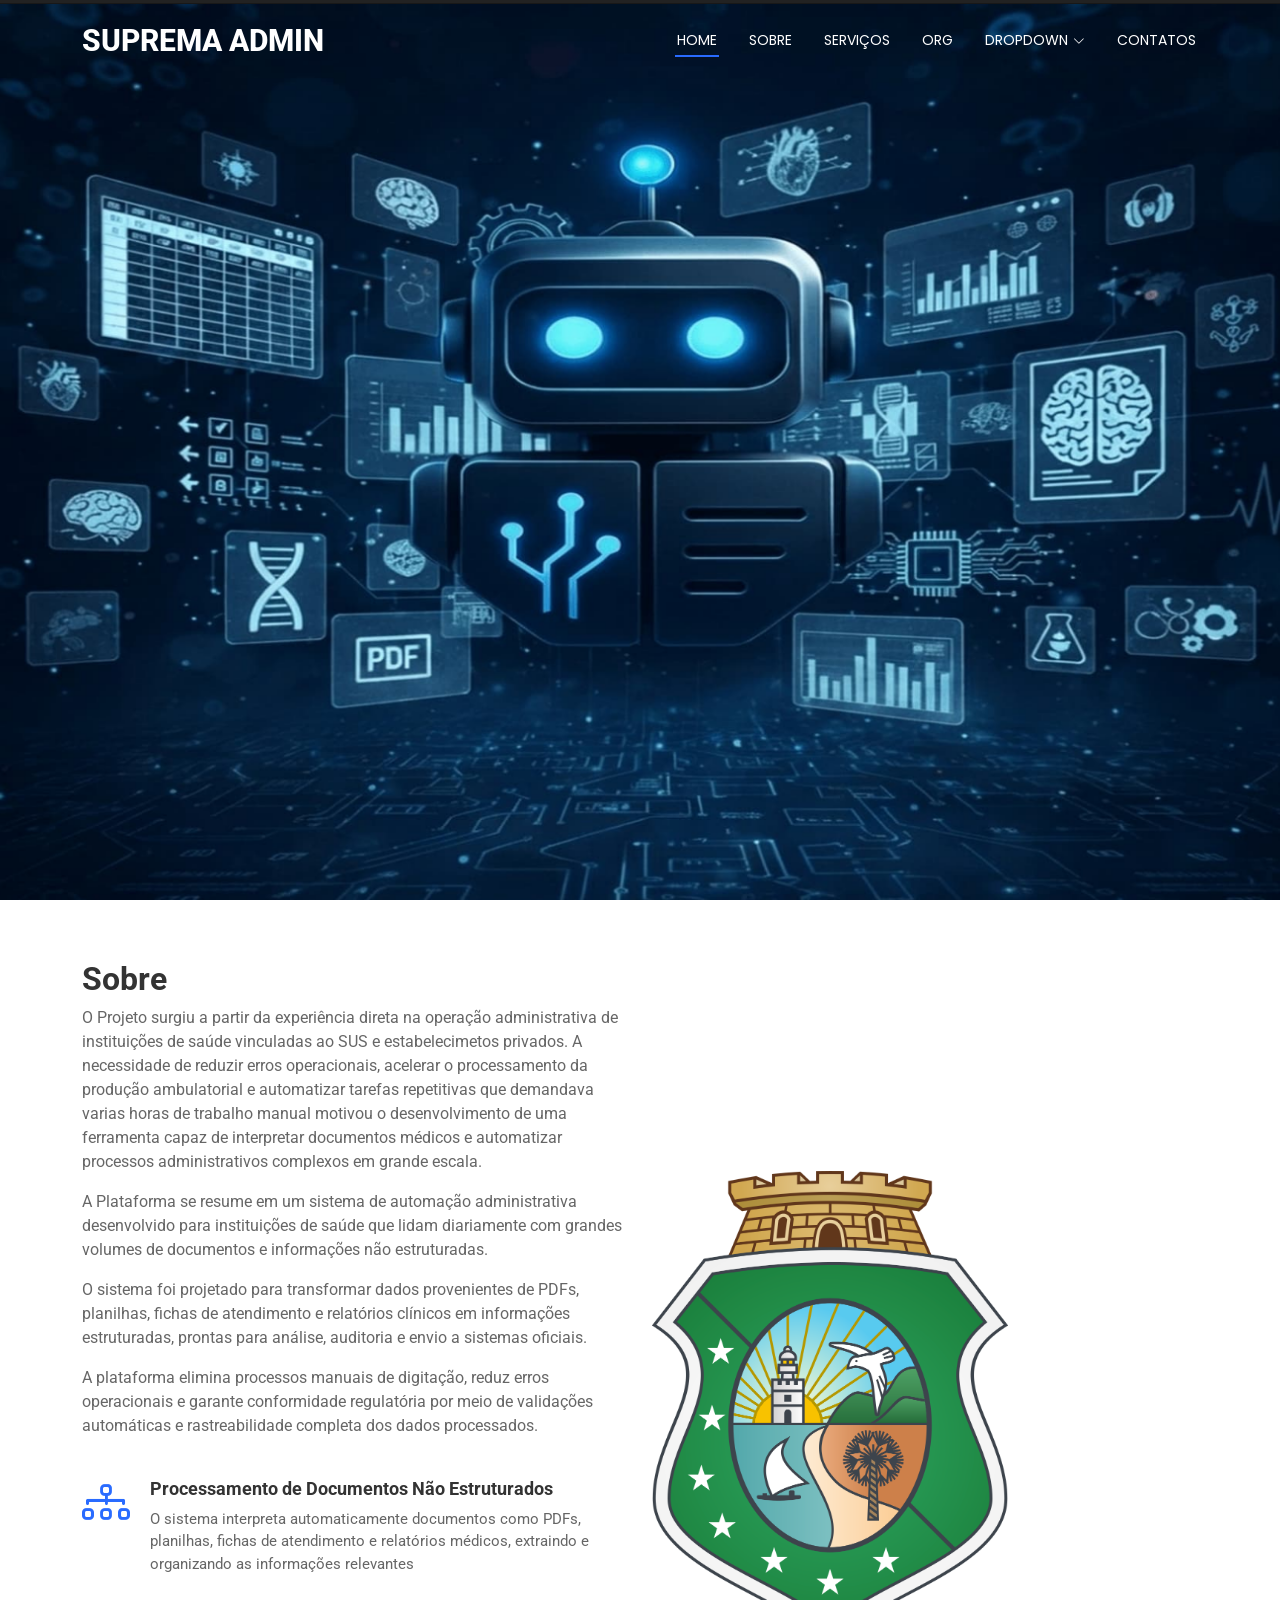
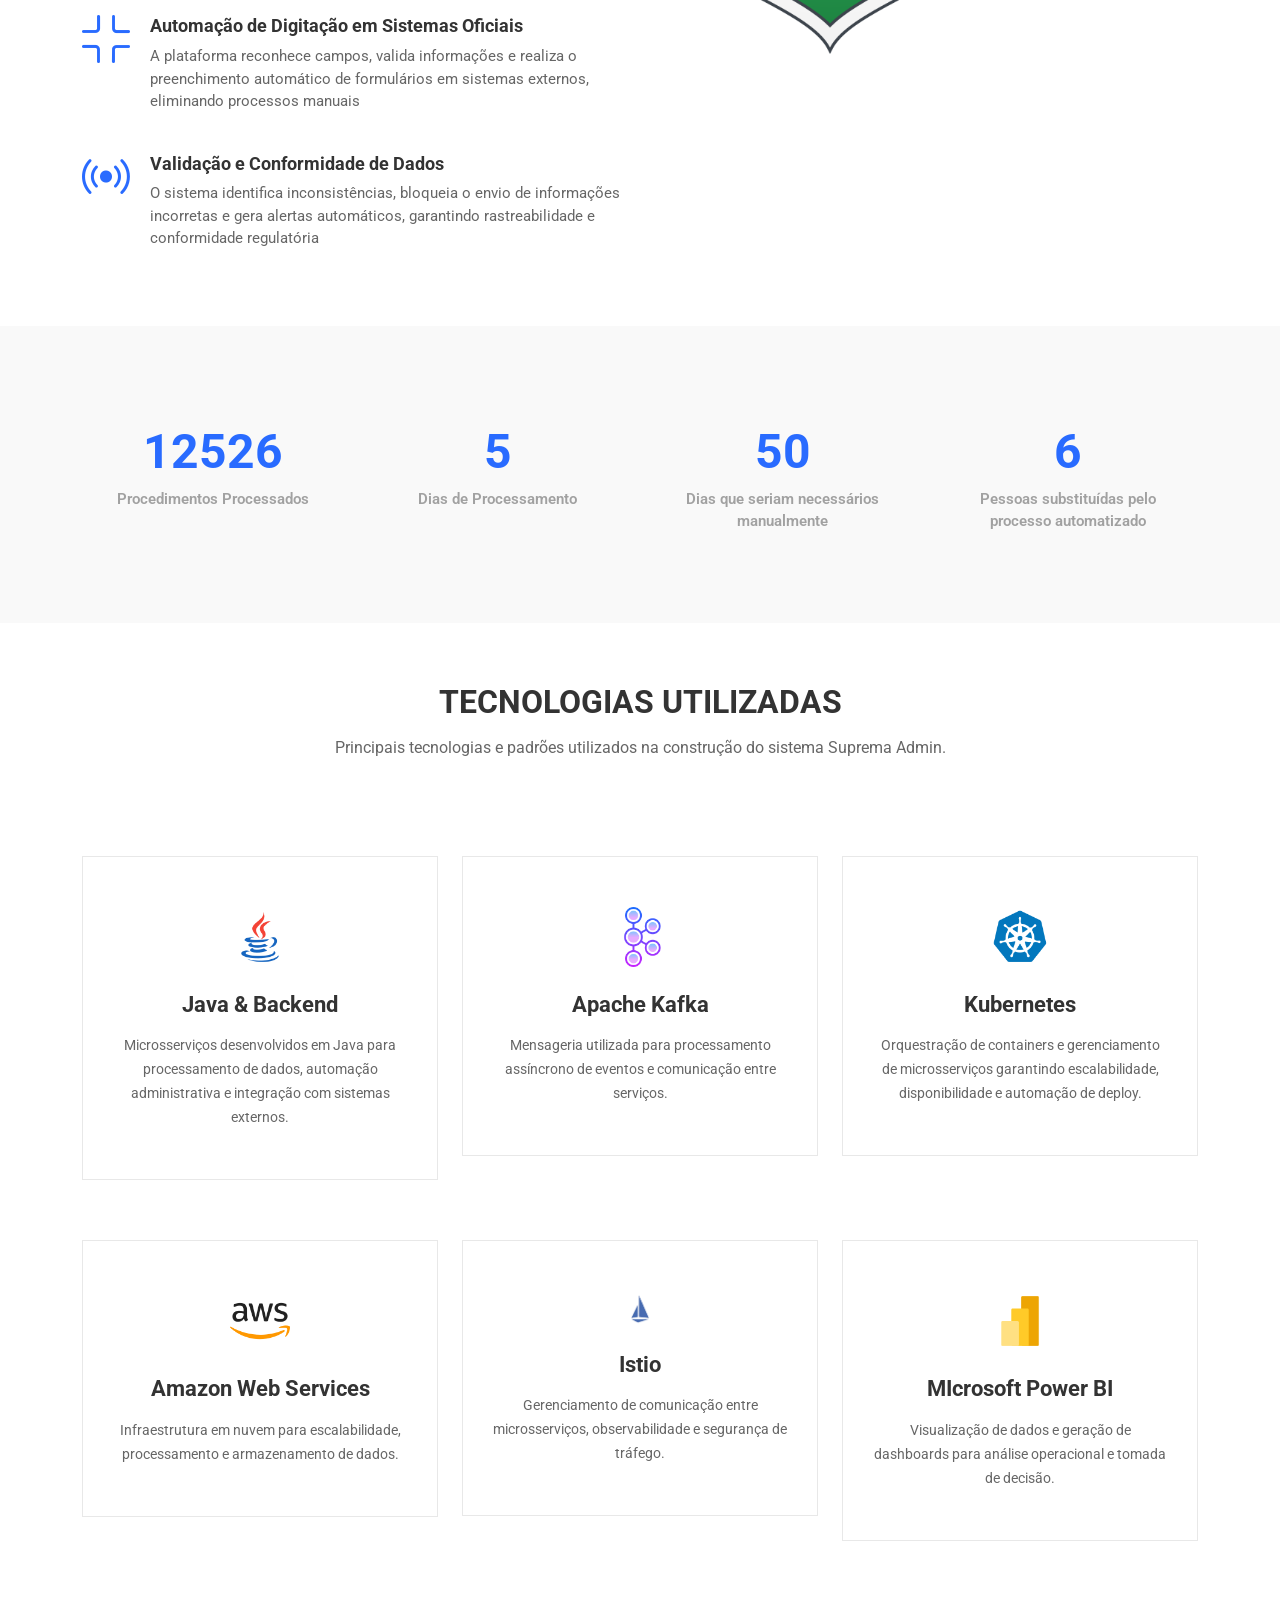
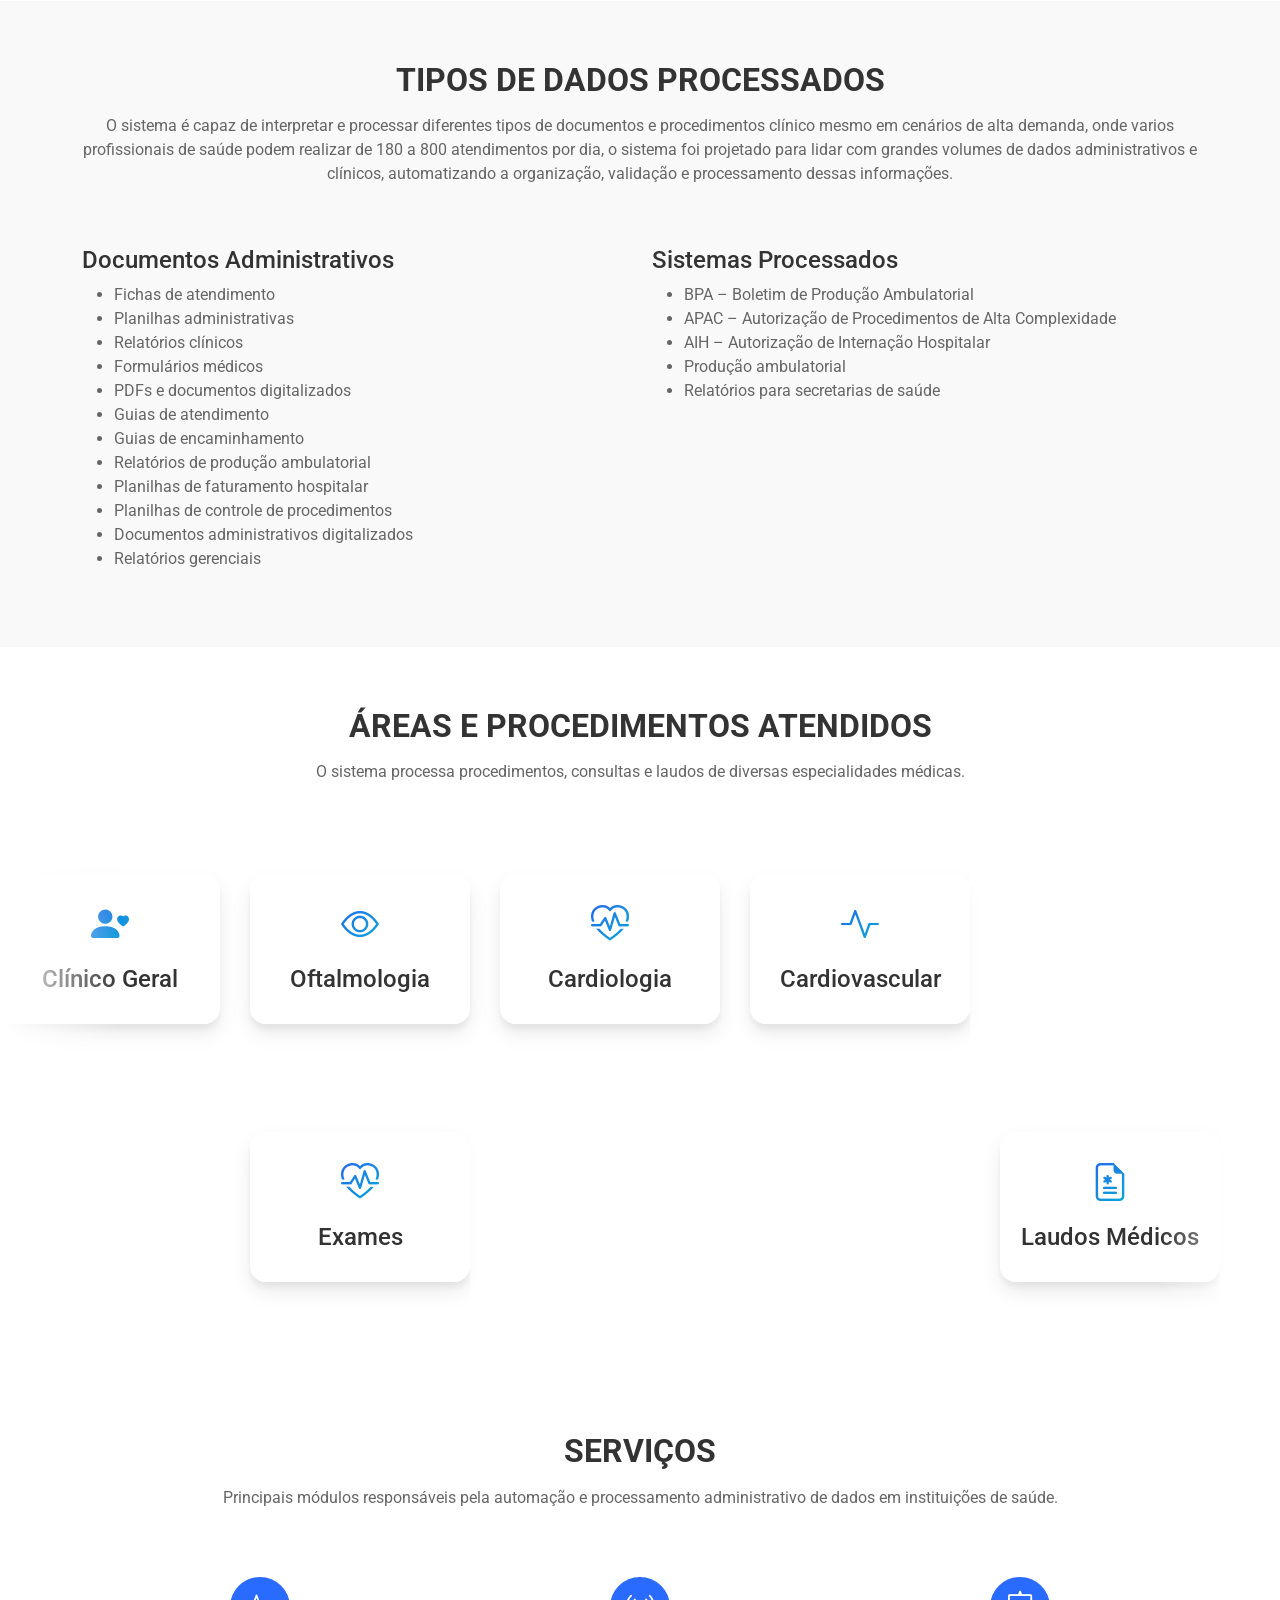
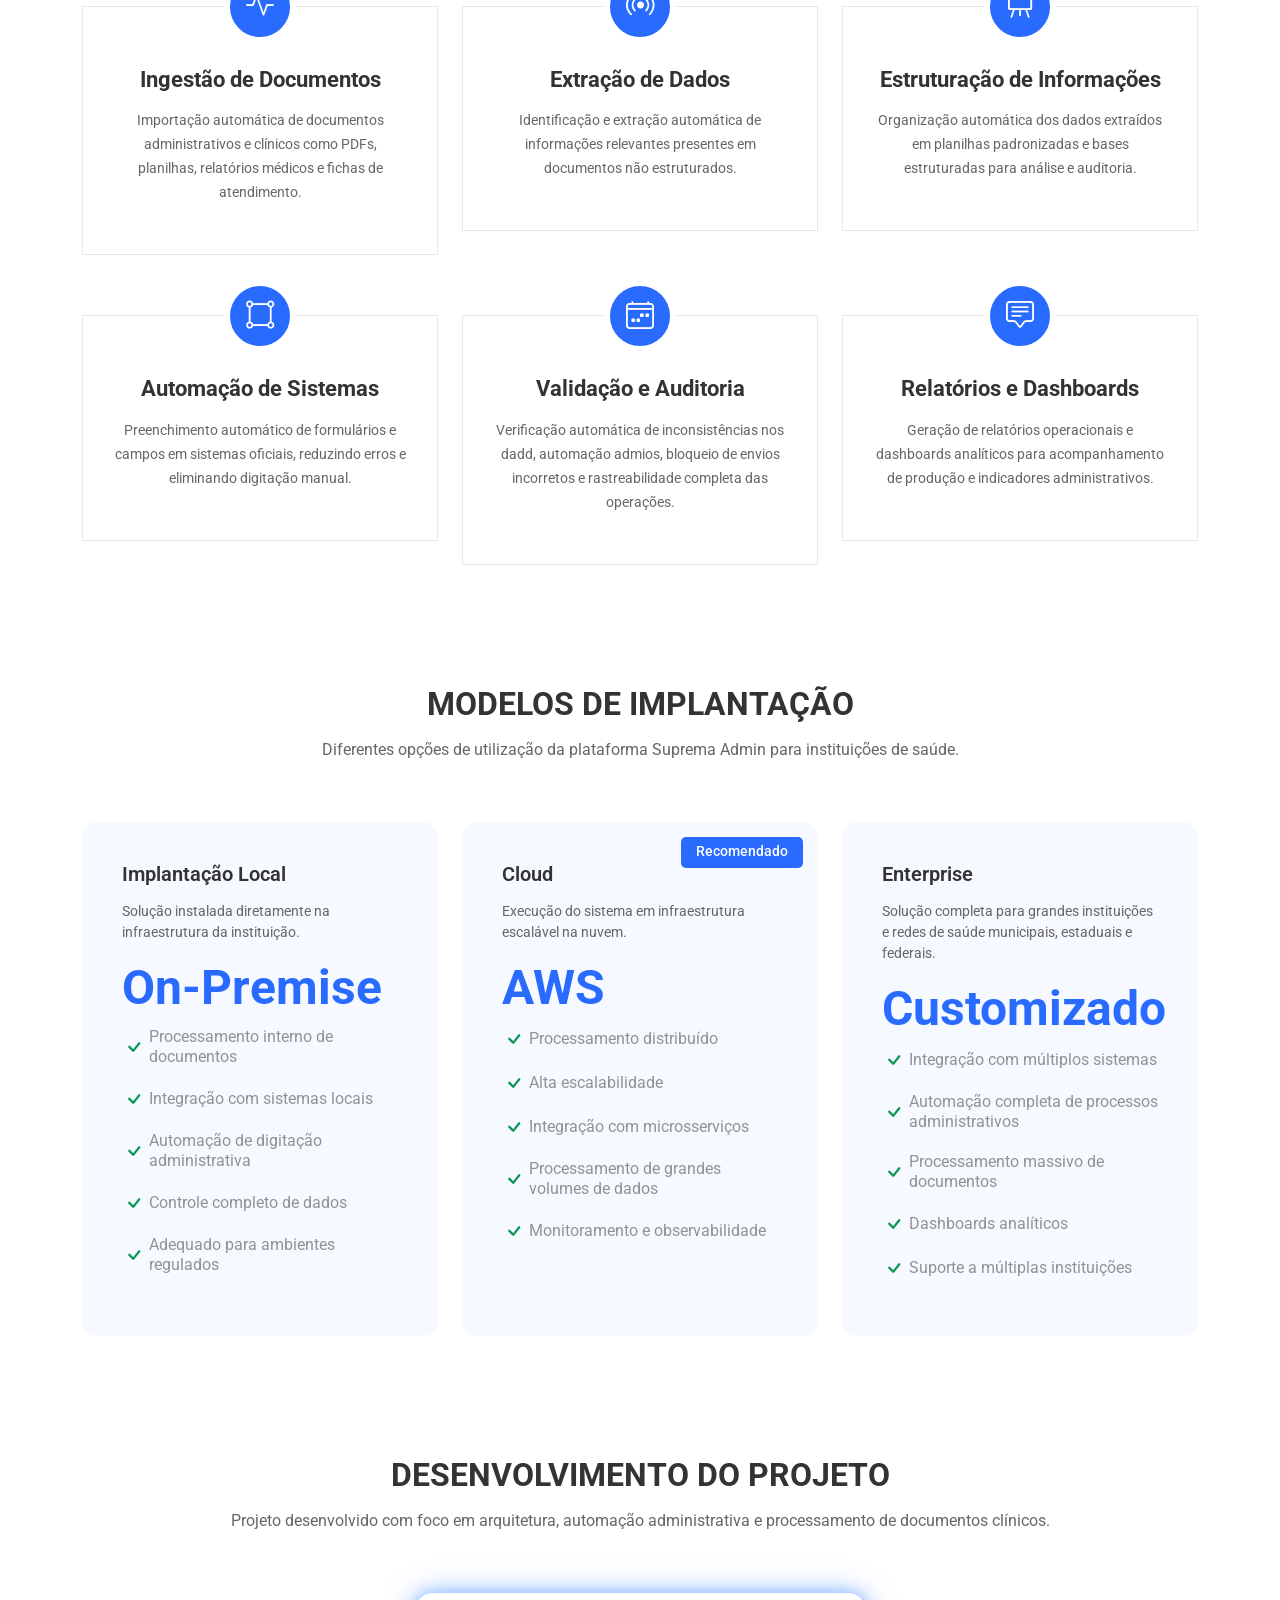
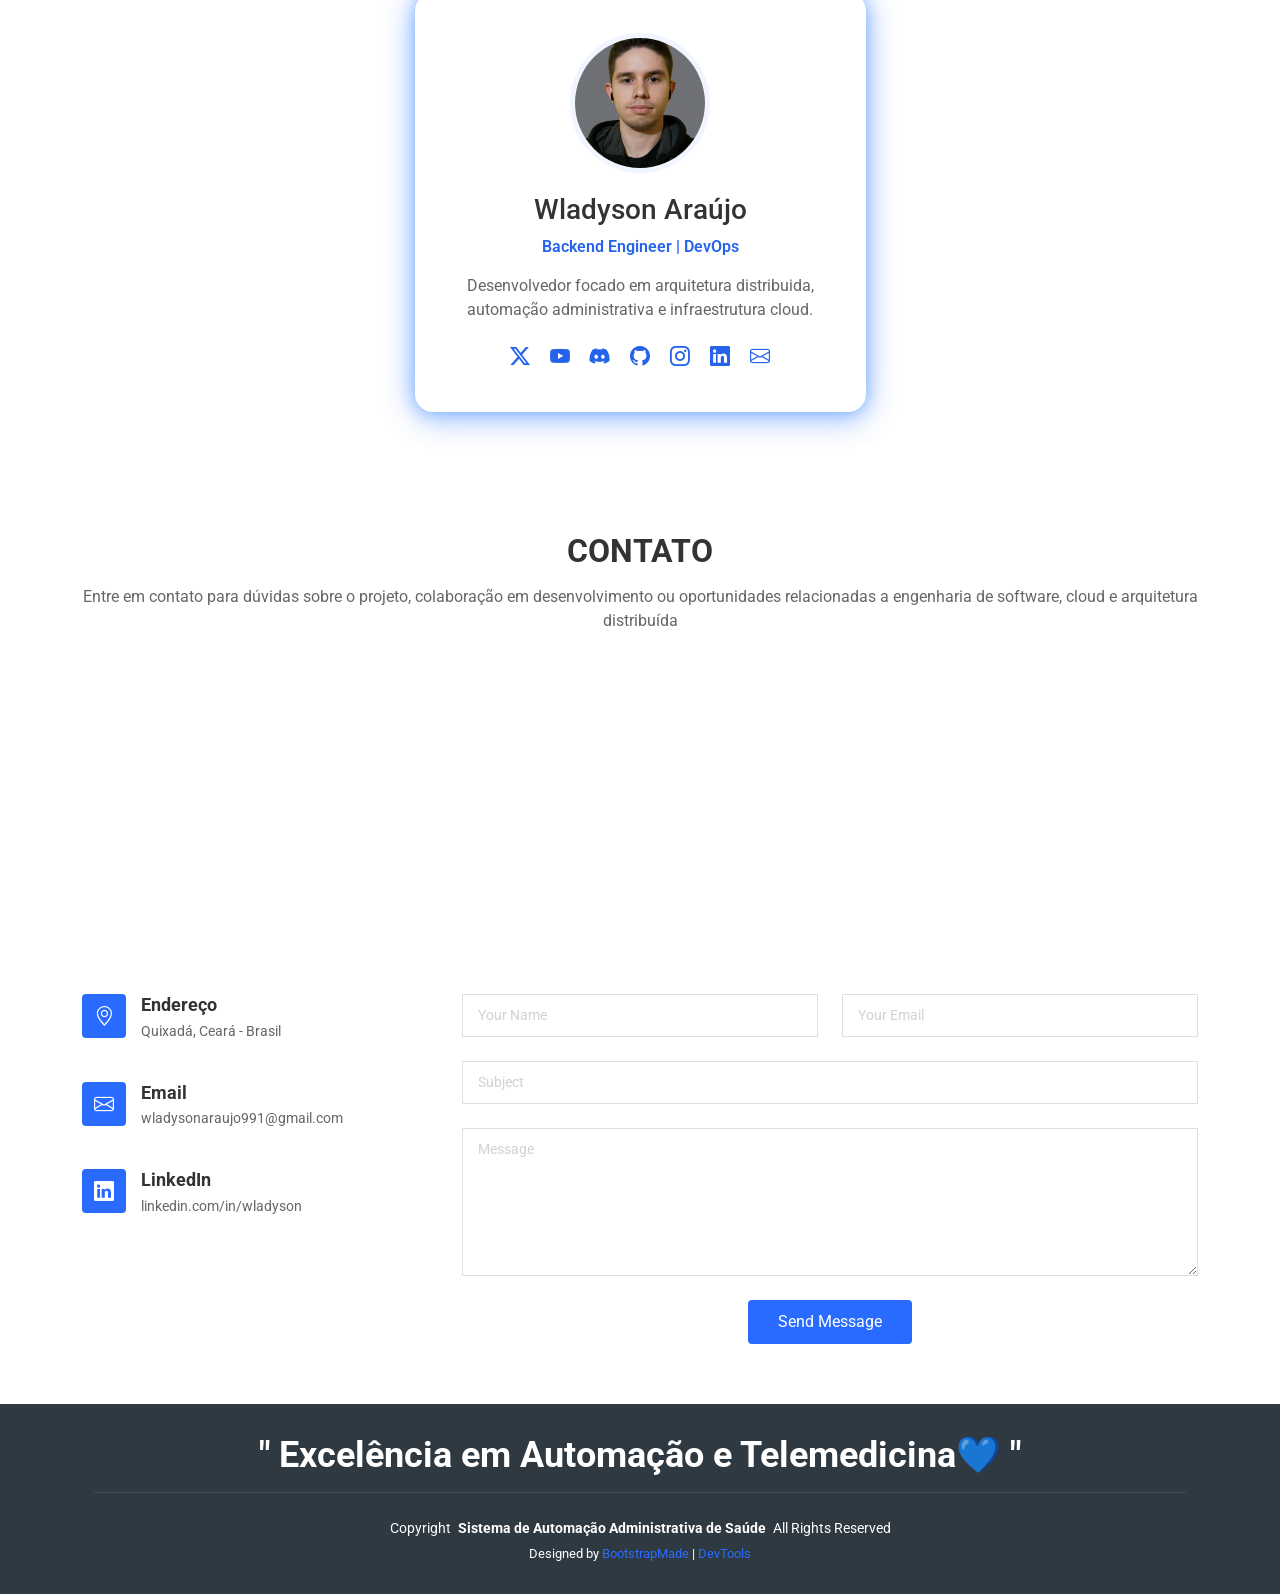
==== commit 637edcfc: "refatoraçao" ====
--- a/index.html
+++ b/index.html
@@ -610,7 +610,6 @@
               <div class="icon">
                 <i class="bi bi-activity"></i>
               </div>
-              <a href="service-details.html" class="stretched-link">
                 <h3>Ingestão de Documentos</h3>
               </a>
               <p>Importação automática de documentos administrativos e clínicos como PDFs, planilhas, relatórios médicos e fichas de atendimento.</p>
@@ -622,7 +621,6 @@
               <div class="icon">
                 <i class="bi bi-broadcast"></i>
               </div>
-              <a href="service-details.html" class="stretched-link">
                 <h3>Extração de Dados</h3>
               </a>
               <p>Identificação e extração automática de informações relevantes presentes em documentos não estruturados.</p>
@@ -634,7 +632,6 @@
               <div class="icon">
                 <i class="bi bi-easel"></i>
               </div>
-              <a href="service-details.html" class="stretched-link">
                 <h3>Estruturação de Informações</h3>
               </a>
               <p>Organização automática dos dados extraídos em planilhas padronizadas e bases estruturadas para análise e auditoria.</p>
@@ -646,11 +643,9 @@
               <div class="icon">
                 <i class="bi bi-bounding-box-circles"></i>
               </div>
-              <a href="service-details.html" class="stretched-link">
                 <h3>Automação de Sistemas</h3>
               </a>
               <p>Preenchimento automático de formulários e campos em sistemas oficiais, reduzindo erros e eliminando digitação manual.</p>
-              <a href="service-details.html" class="stretched-link"></a>
             </div>
           </div><!-- End Service Item -->
 
@@ -659,11 +654,9 @@
               <div class="icon">
                 <i class="bi bi-calendar4-week"></i>
               </div>
-              <a href="service-details.html" class="stretched-link">
                 <h3>Validação e Auditoria</h3>
               </a>
               <p>Verificação automática de inconsistências nos dadd, automação admios, bloqueio de envios incorretos e rastreabilidade completa das operações.</p>
-              <a href="service-details.html" class="stretched-link"></a>
             </div>
           </div><!-- End Service Item -->
 
@@ -672,11 +665,9 @@
               <div class="icon">
                 <i class="bi bi-chat-square-text"></i>
               </div>
-              <a href="service-details.html" class="stretched-link">
                 <h3>Relatórios e Dashboards</h3>
               </a>
               <p>Geração de relatórios operacionais e dashboards analíticos para acompanhamento de produção e indicadores administrativos.</p>
-              <a href="service-details.html" class="stretched-link"></a>
             </div>
           </div><!-- End Service Item -->
 
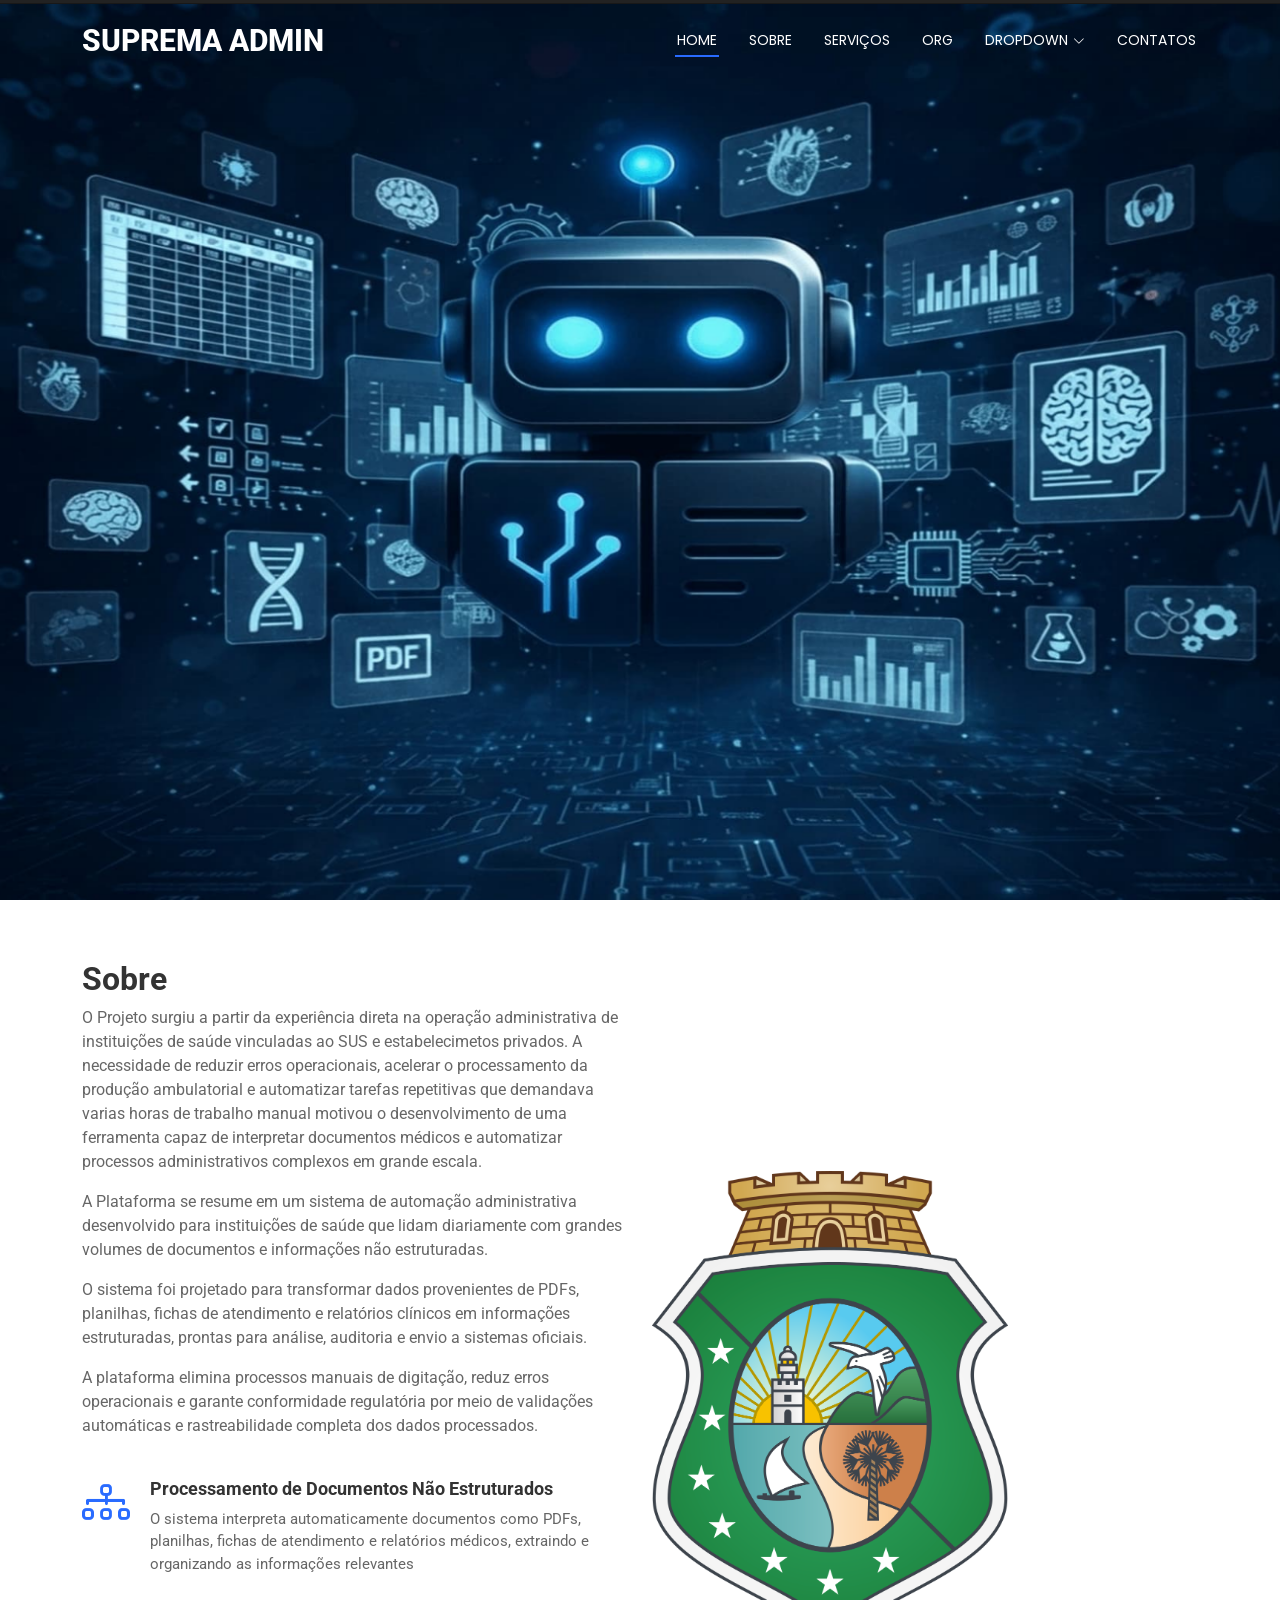
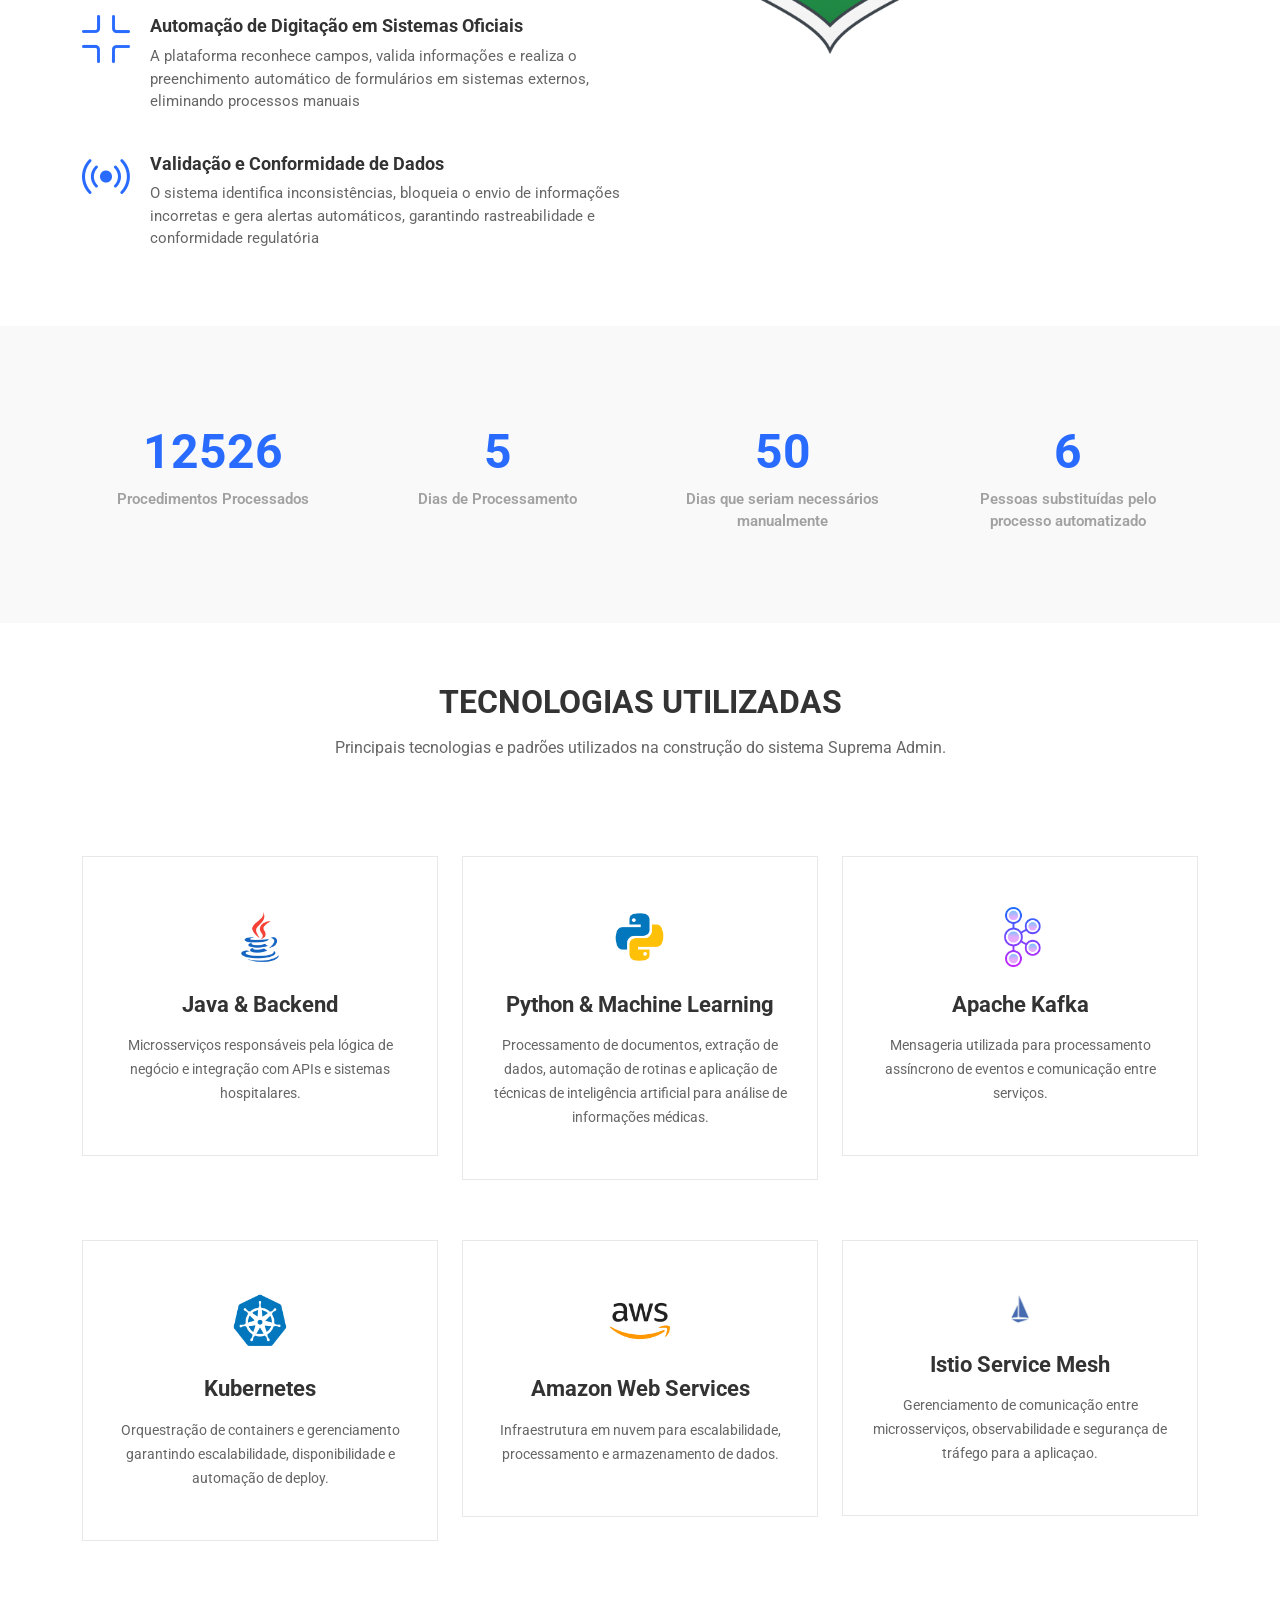
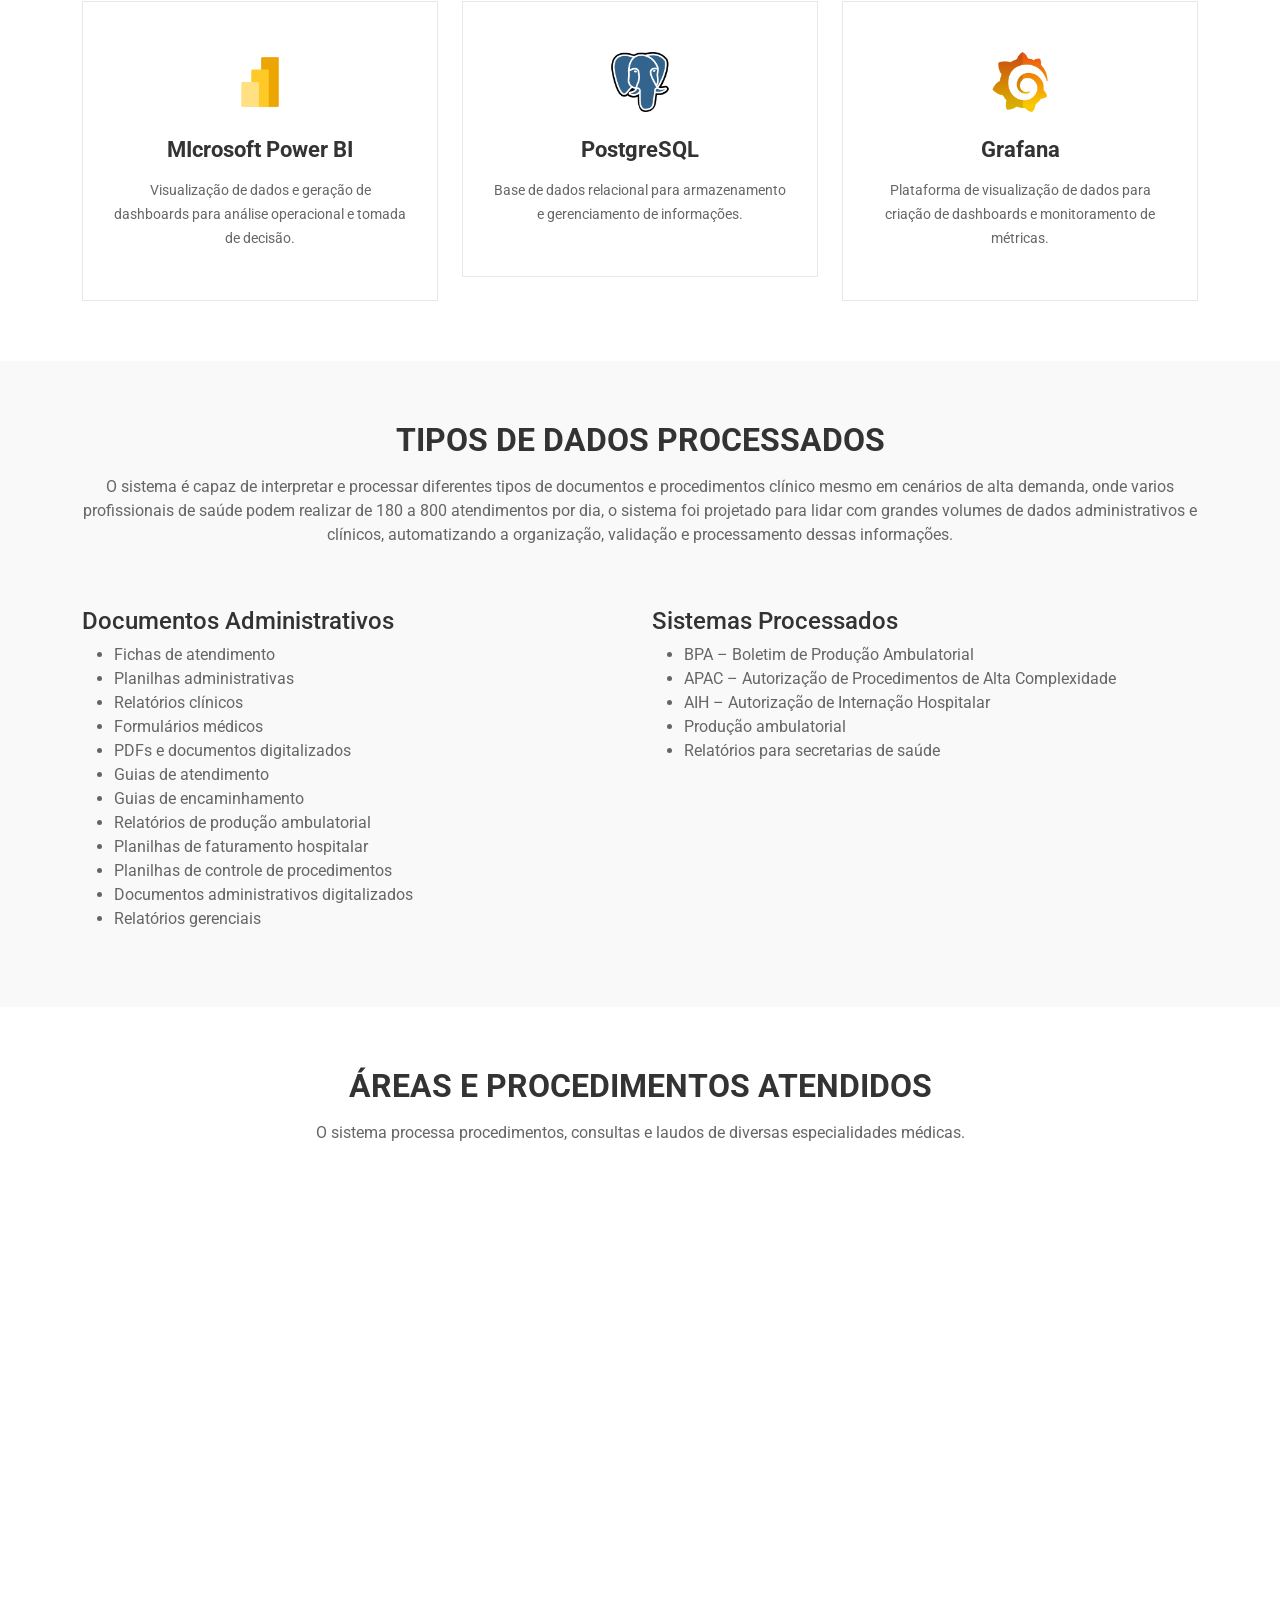
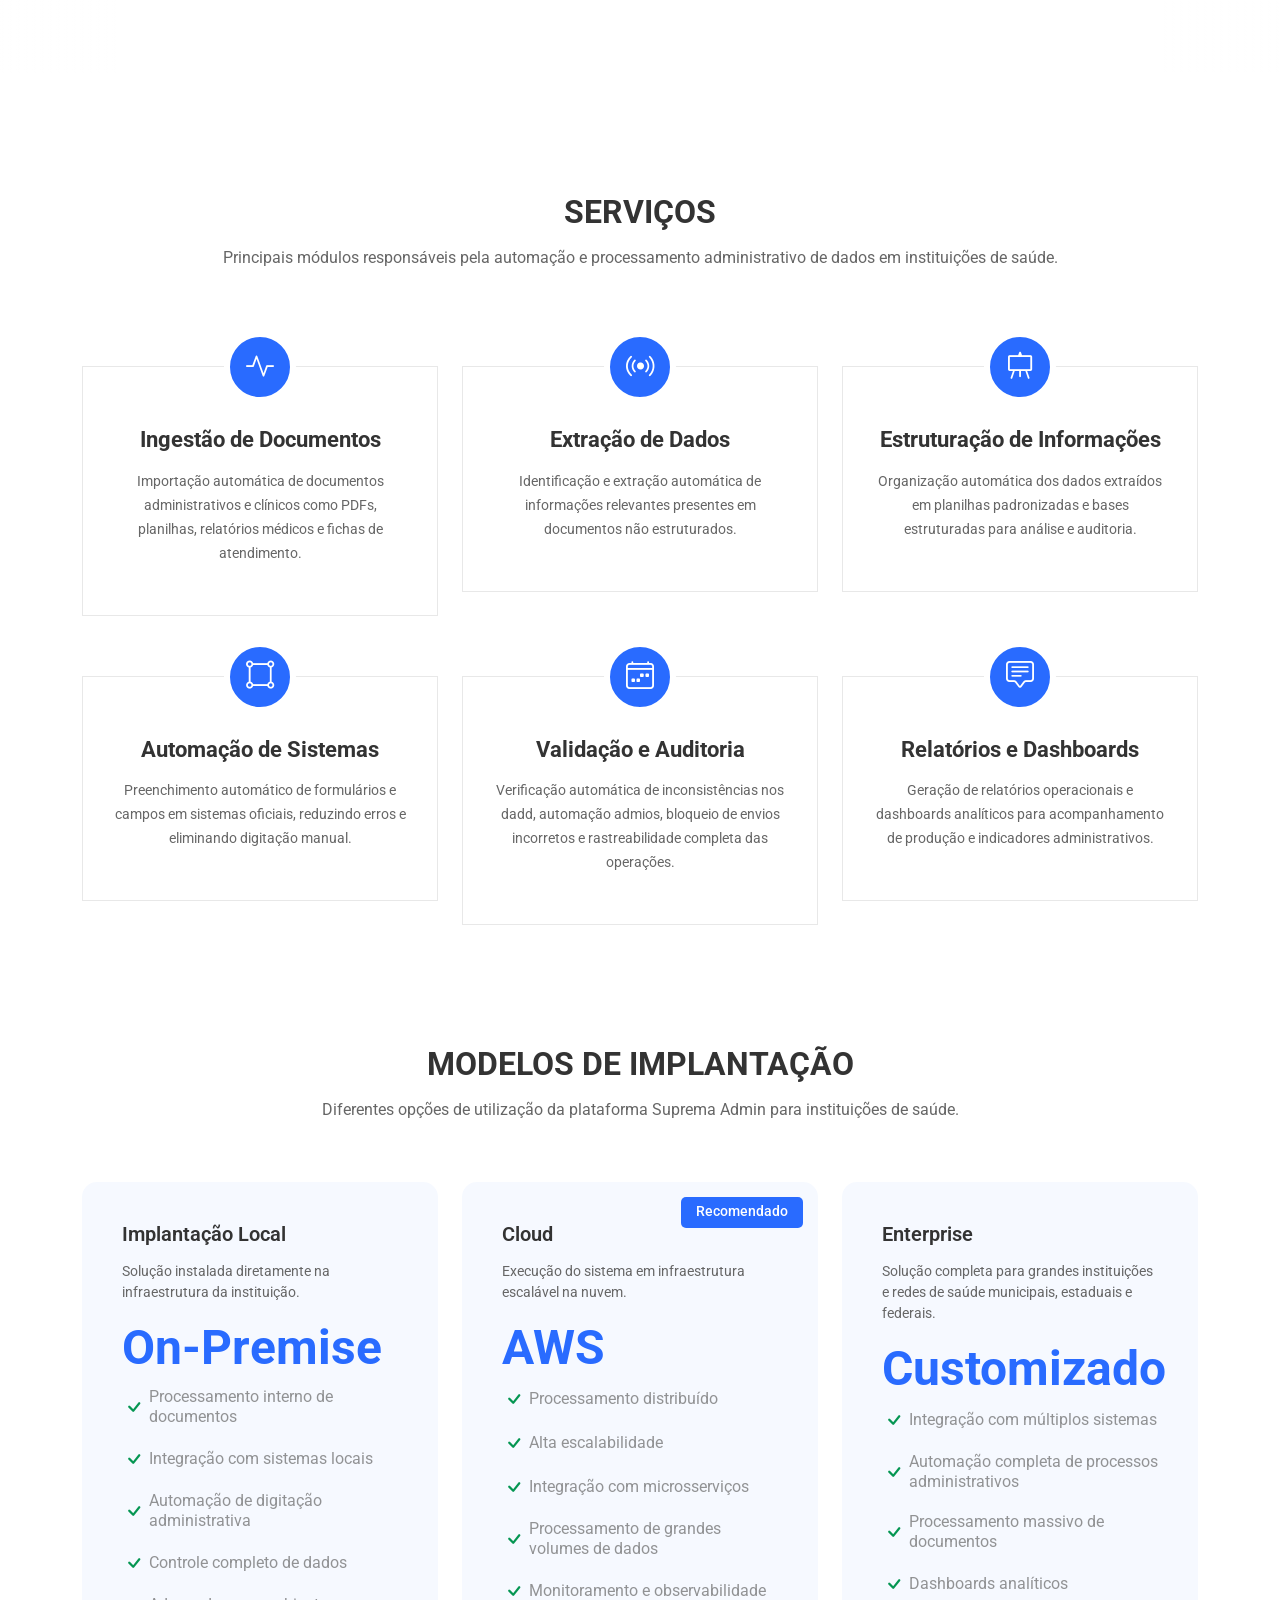
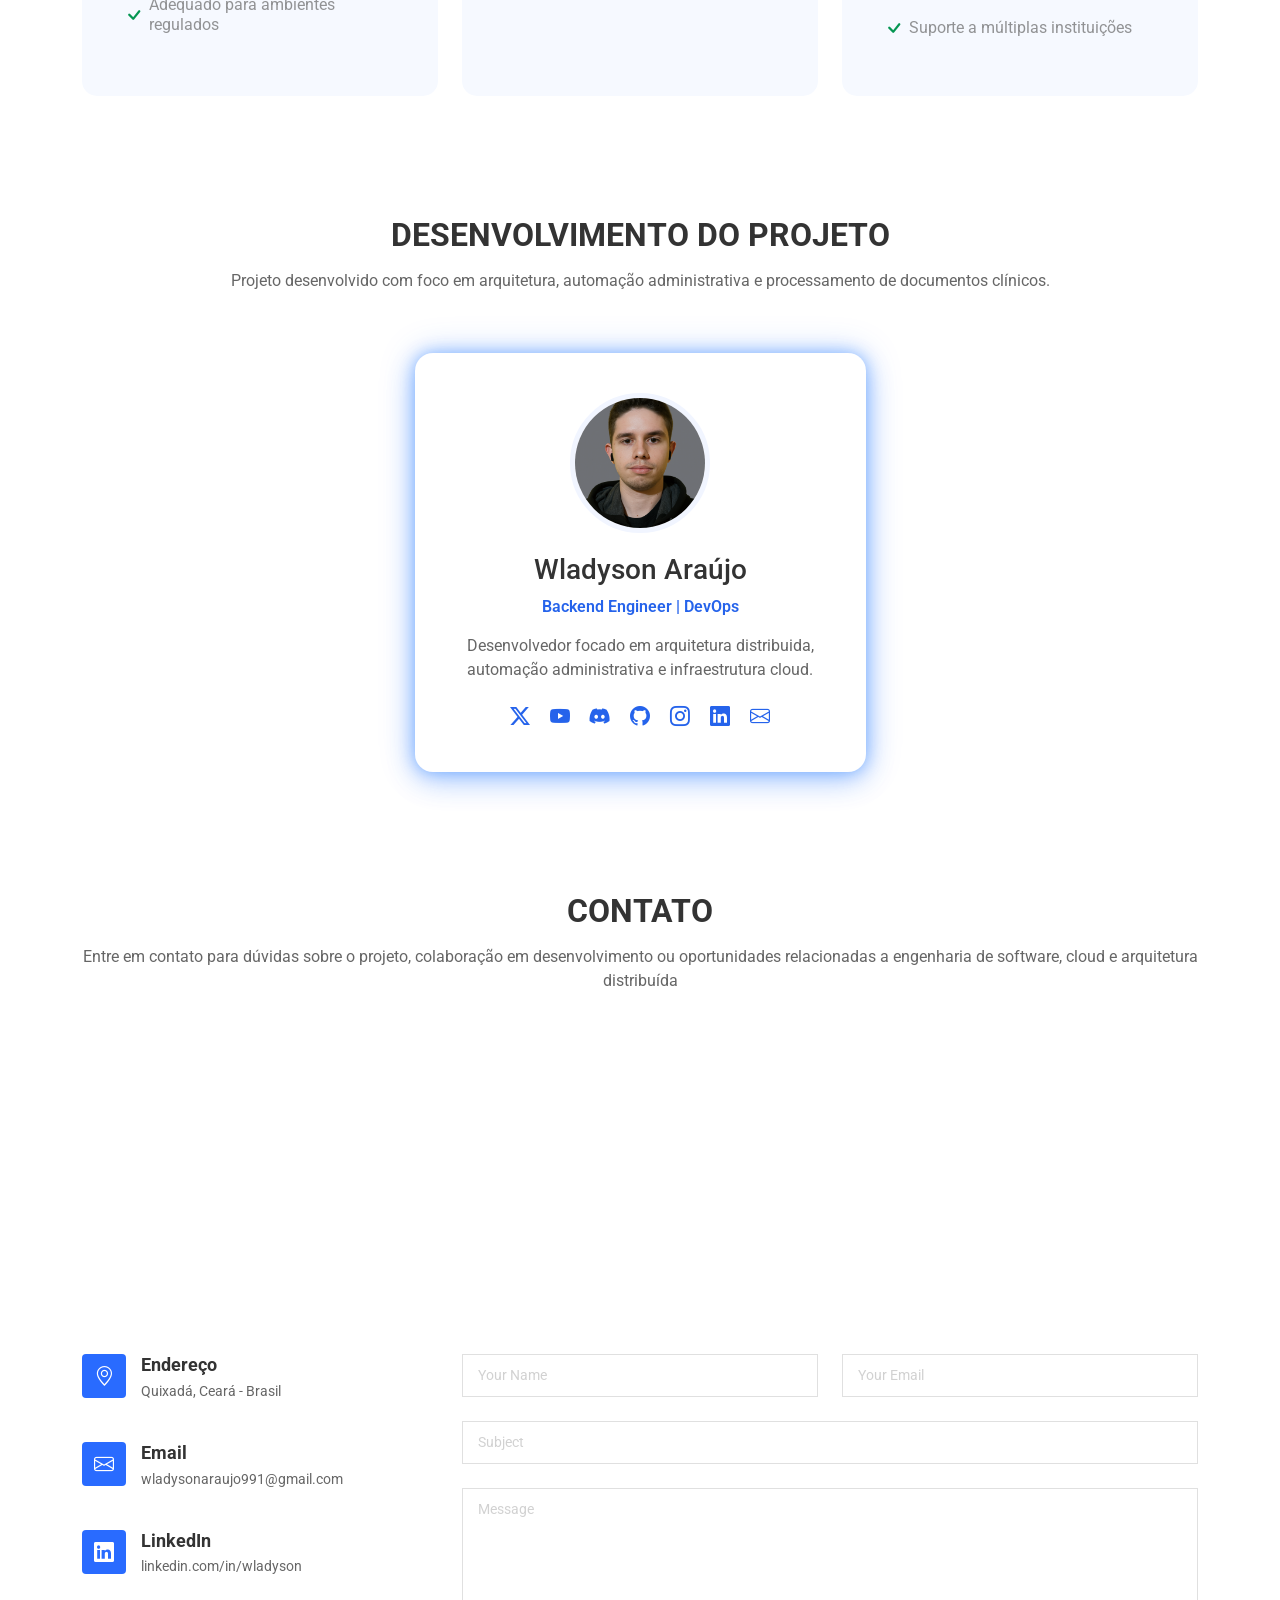
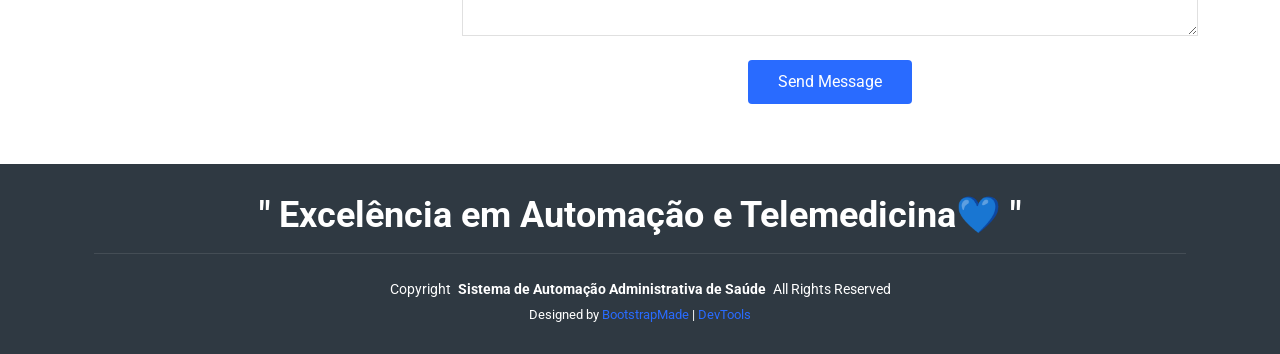
==== commit e78c2a3c: "atualizaçao" ====
--- a/index.html
+++ b/index.html
@@ -210,7 +210,22 @@
               <div class="service-item">
                 <img src="assets/img/java.png" class="tech-logo" alt="Java">
                 <h3>Java & Backend</h3>
-                <p>Microsserviços desenvolvidos em Java para processamento de dados, automação administrativa e integração com sistemas externos.</p>
+                <p>
+                  Microsserviços responsáveis pela lógica de negócio
+                  e integração com APIs e sistemas hospitalares.
+                </p>
+              </div>
+            </div>
+
+            <div class="col-lg-4 col-md-6">
+              <div class="service-item">
+                <img src="assets/img/py.png" class="tech-logo" alt="Python">
+                <h3>Python & Machine Learning</h3>
+                <p>
+                  Processamento de documentos, extração de dados,
+                  automação de rotinas e aplicação de técnicas de inteligência artificial
+                  para análise de informações médicas.
+                </p>
               </div>
             </div>
 
@@ -226,7 +241,7 @@
               <div class="service-item">
                 <img src="assets/img/kube.png" class="tech-logo" alt="C++">
                 <h3>Kubernetes</h3>
-                <p>Orquestração de containers e gerenciamento de microsserviços garantindo escalabilidade, disponibilidade e automação de deploy.</p>
+                <p>Orquestração de containers e gerenciamento garantindo escalabilidade, disponibilidade e automação de deploy.</p>
               </div>
             </div>
 
@@ -241,8 +256,8 @@
             <div class="col-lg-4 col-md-6">
               <div class="service-item">
                 <img src="assets/img/istio.png" class="tech-logo" alt="Istio">
-                <h3>Istio</h3>
-                <p>Gerenciamento de comunicação entre microsserviços, observabilidade e segurança de tráfego.</p>
+                <h3>Istio Service Mesh</h3>
+                <p>Gerenciamento de comunicação entre microsserviços, observabilidade e segurança de tráfego para a aplicaçao.</p>
               </div>
             </div>
 
@@ -251,6 +266,22 @@
                 <img src="assets/img/bi.png" class="tech-logo" alt="Power BI">
                 <h3>MIcrosoft Power BI</h3>
                 <p>Visualização de dados e geração de dashboards para análise operacional e tomada de decisão.</p>
+              </div>
+            </div>
+
+            <div class="col-lg-4 col-md-6">
+              <div class="service-item">
+                <img src="assets/img/elefante.png" class="tech-logo" alt="PostgreSQL">
+                <h3>PostgreSQL</h3>
+                <p>Base de dados relacional para armazenamento e gerenciamento de informações.</p>
+              </div>
+            </div>
+
+            <div class="col-lg-4 col-md-6">
+              <div class="service-item">
+                <img src="assets/img/grafana.png" class="tech-logo" alt="PostgreSQL">
+                <h3>Grafana</h3>
+                <p>Plataforma de visualização de dados para criação de dashboards e monitoramento de métricas.</p>
               </div>
             </div>
 
